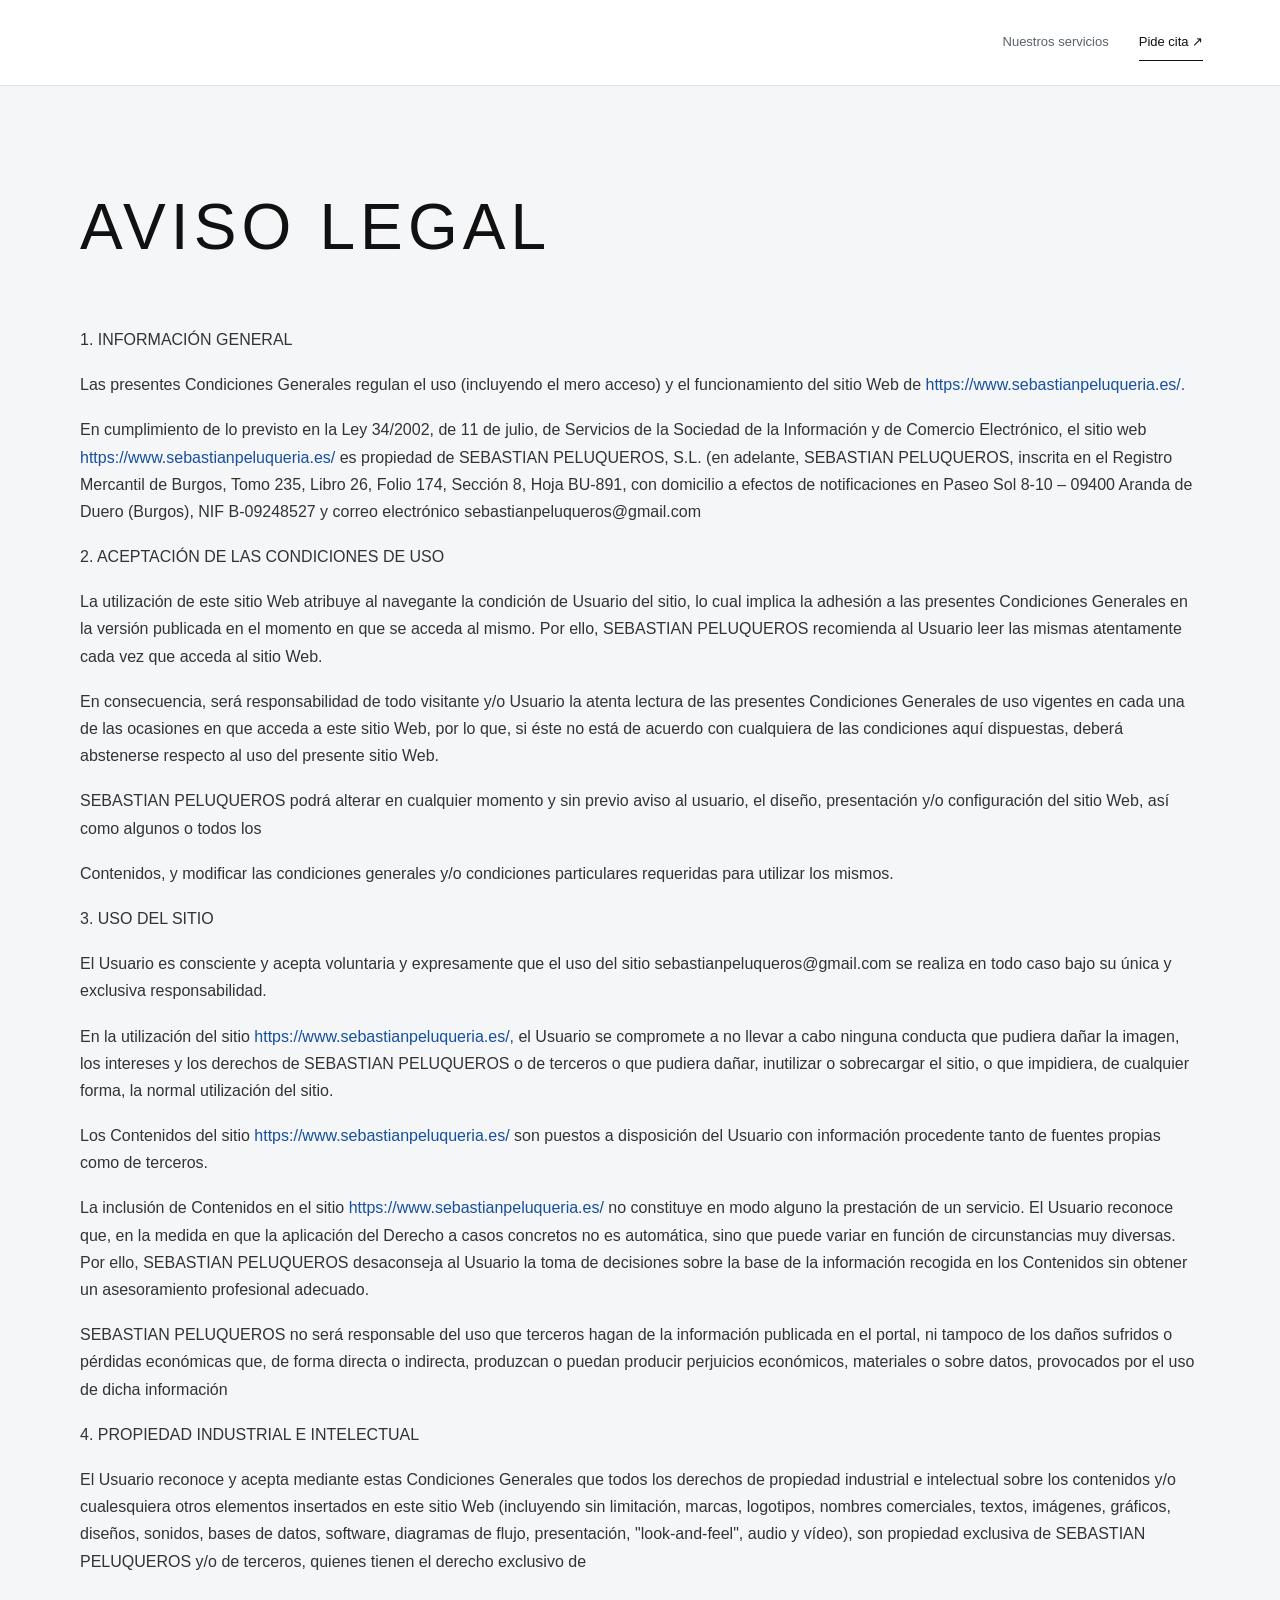
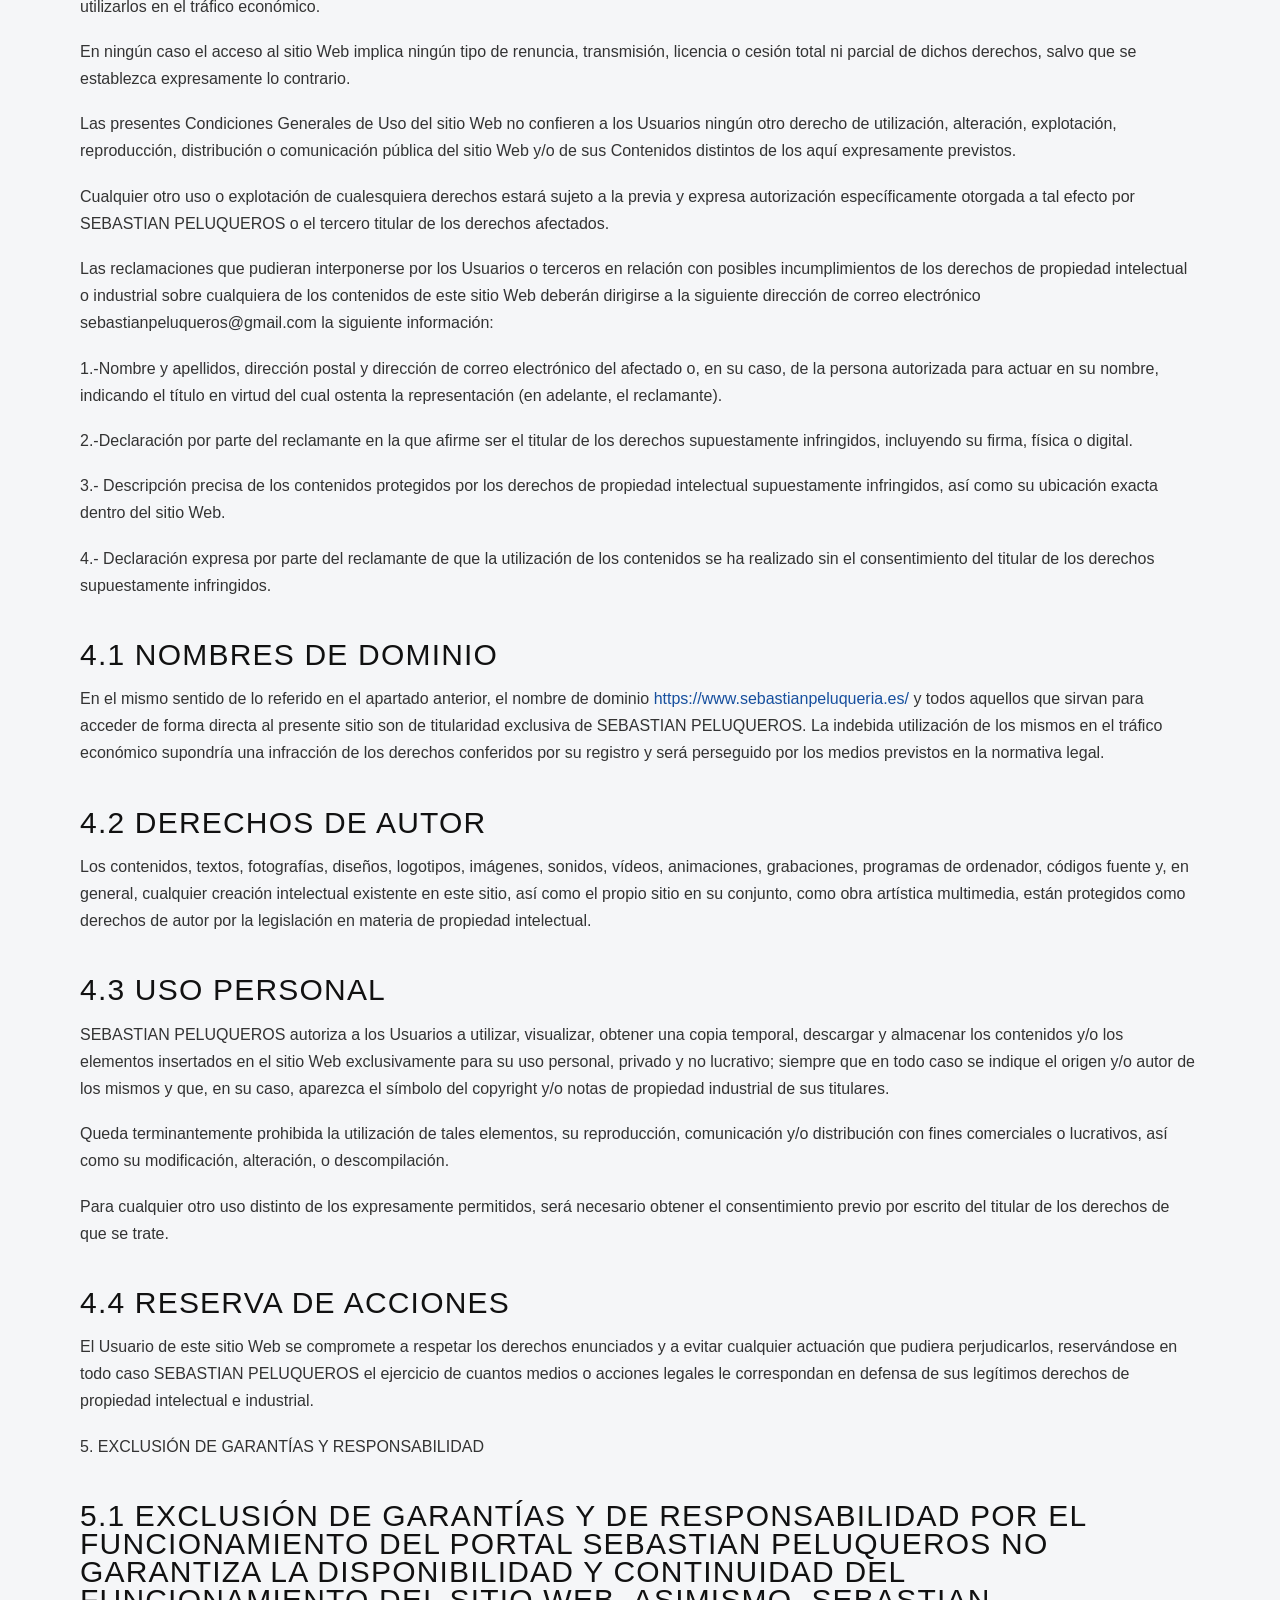
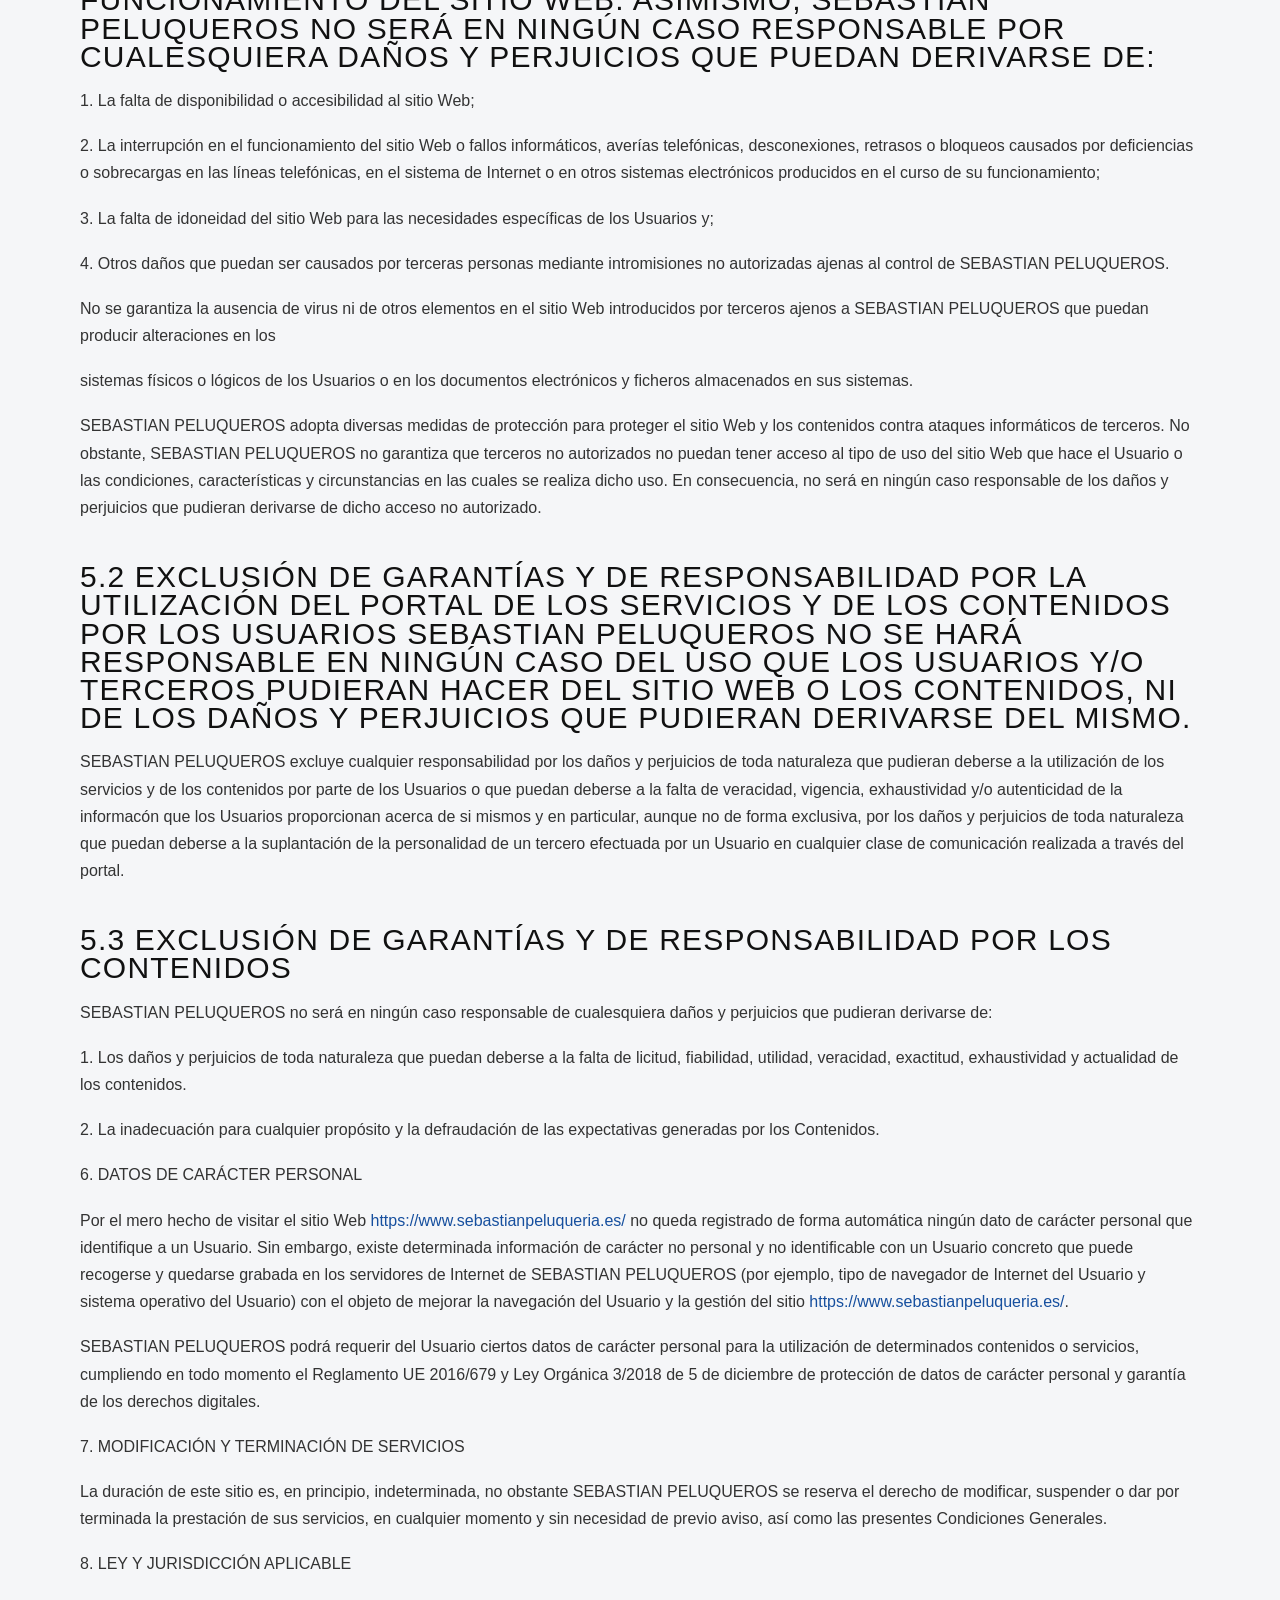
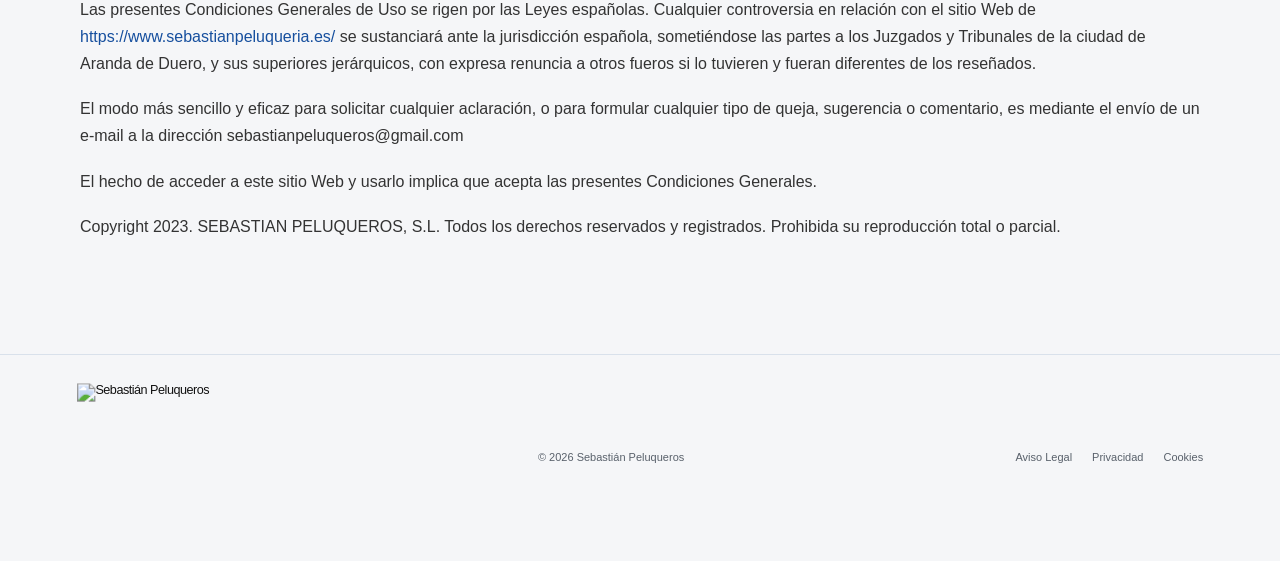
==== aviso-legal.html @ e0afe6be "Actualizar versión de estilos responsive" ====
<!doctype html>
<html lang="es">
<head>
  <meta charset="UTF-8">
  <meta name="viewport" content="width=device-width, initial-scale=1.0">
  <title>Aviso Legal | Sebastián Peluqueros</title>
  <link rel="stylesheet" href="styles.css?v=20260723-19-15">
</head>
<body>
<header class="site-header">
    <a class="brand brand-logo" href="index.html#inicio" aria-label="Sebastián Peluqueros, inicio"><img src="https://raw.githubusercontent.com/juanarnaizlafuente/speluqueros-web/main/sebastian-peluqueros-wordmark.svg" alt="Sebastián Peluqueros"></a>
    <button class="menu-toggle" aria-label="Abrir menú" aria-expanded="false">☰</button>
    <nav class="main-nav" aria-label="Navegación principal">
      <a href="index.html#precios">Nuestros servicios</a>
      <a class="nav-cta" href="index.html#contacto">Pide cita <span>↗</span></a>
    </nav>
  </header>
<main class="legal-page"><div class="policy-content"><h1>Aviso Legal</h1>
<p>1. INFORMACIÓN GENERAL</p><p>Las presentes Condiciones Generales regulan el uso (incluyendo el mero acceso) y el funcionamiento del sitio Web de <a href="https://www.sebastianpeluqueria.es/." target="_blank" rel="noopener">https://www.sebastianpeluqueria.es/.</a></p><p>En cumplimiento de lo previsto en la Ley 34/2002, de 11 de julio, de Servicios de la Sociedad de la Información y de Comercio Electrónico, el sitio web <a href="https://www.sebastianpeluqueria.es/" target="_blank" rel="noopener"><a href="https://www.sebastianpeluqueria.es/" target="_blank" rel="noopener">https://www.sebastianpeluqueria.es/</a></a> es propiedad de SEBASTIAN PELUQUEROS, S.L. (en adelante, SEBASTIAN PELUQUEROS, inscrita en el Registro Mercantil de Burgos, Tomo 235, Libro 26, Folio 174, Sección 8, Hoja BU-891, con domicilio a efectos de notificaciones en Paseo Sol 8-10 – 09400 Aranda de Duero (Burgos), NIF B-09248527 y correo electrónico sebastianpeluqueros@gmail.com</p>
<p>2. ACEPTACIÓN DE LAS CONDICIONES DE USO</p><p>La utilización de este sitio Web atribuye al navegante la condición de Usuario del sitio, lo cual implica la adhesión a las presentes Condiciones Generales en la versión publicada en el momento en que se acceda al mismo. Por ello, SEBASTIAN PELUQUEROS recomienda al Usuario leer las mismas atentamente cada vez que acceda al sitio Web.</p><p>En consecuencia, será responsabilidad de todo visitante y/o Usuario la atenta lectura de las presentes Condiciones Generales de uso vigentes en cada una de las ocasiones en que acceda a este sitio Web, por lo que, si éste no está de acuerdo con cualquiera de las condiciones aquí dispuestas, deberá abstenerse respecto al uso del presente sitio Web.</p><p>SEBASTIAN PELUQUEROS podrá alterar en cualquier momento y sin previo aviso al usuario, el diseño, presentación y/o configuración del sitio Web, así como algunos o todos los</p><p>Contenidos, y modificar las condiciones generales y/o condiciones particulares requeridas para utilizar los mismos.</p>
<p>3. USO DEL SITIO</p>
<p>El Usuario es consciente y acepta voluntaria y expresamente que el uso del sitio sebastianpeluqueros@gmail.com se realiza en todo caso bajo su única y exclusiva responsabilidad.</p><p>En la utilización del sitio <a href="https://www.sebastianpeluqueria.es/," target="_blank" rel="noopener">https://www.sebastianpeluqueria.es/,</a> el Usuario se compromete a no llevar a cabo ninguna conducta que pudiera dañar la imagen, los intereses y los derechos de SEBASTIAN PELUQUEROS o de terceros o que pudiera dañar, inutilizar o sobrecargar el sitio, o que impidiera, de cualquier forma, la normal utilización del sitio.</p><p>Los Contenidos del sitio <a href="https://www.sebastianpeluqueria.es/" target="_blank" rel="noopener">https://www.sebastianpeluqueria.es/</a> son puestos a disposición del Usuario con información procedente tanto de fuentes propias como de terceros.</p><p>La inclusión de Contenidos en el sitio <a href="https://www.sebastianpeluqueria.es/" target="_blank" rel="noopener">https://www.sebastianpeluqueria.es/</a> no constituye en modo alguno la prestación de un servicio. El Usuario reconoce que, en la medida en que la aplicación del Derecho a casos concretos no es automática, sino que puede variar en función de circunstancias muy diversas. Por ello, SEBASTIAN PELUQUEROS desaconseja al  Usuario la toma de decisiones sobre la base de la información recogida en los Contenidos sin obtener un asesoramiento profesional adecuado.</p><p>SEBASTIAN PELUQUEROS no será responsable del uso que terceros hagan de la información publicada en el portal, ni tampoco de los daños sufridos o pérdidas económicas que, de forma directa o indirecta, produzcan o puedan producir perjuicios económicos, materiales o sobre datos, provocados por el uso de dicha información</p><p>4. PROPIEDAD INDUSTRIAL E INTELECTUAL</p><p>El Usuario reconoce y acepta mediante estas Condiciones Generales que todos los derechos de propiedad industrial e intelectual sobre los contenidos y/o cualesquiera otros elementos insertados en este sitio Web (incluyendo sin limitación, marcas, logotipos, nombres comerciales, textos, imágenes, gráficos, diseños, sonidos, bases de datos, software, diagramas de flujo, presentación, &quot;look-and-feel&quot;, audio y vídeo), son propiedad exclusiva de SEBASTIAN PELUQUEROS y/o de terceros, quienes tienen el derecho exclusivo de</p><p>utilizarlos en el tráfico económico.</p>
<p>En ningún caso el acceso al sitio Web implica ningún tipo de renuncia, transmisión, licencia o cesión total ni parcial de dichos derechos, salvo que se establezca expresamente lo contrario.</p>
<p>Las presentes Condiciones Generales de Uso del sitio Web no confieren a los Usuarios ningún otro derecho de utilización, alteración, explotación, reproducción, distribución o comunicación pública del sitio Web y/o de sus Contenidos distintos de los aquí expresamente previstos.</p><p>Cualquier otro uso o explotación de cualesquiera derechos estará sujeto a la previa y expresa autorización específicamente otorgada a tal efecto por SEBASTIAN PELUQUEROS o el tercero titular de los derechos afectados.</p>
<p>Las reclamaciones que pudieran interponerse por los Usuarios o terceros en relación con posibles incumplimientos de los derechos de propiedad intelectual o industrial sobre cualquiera de los contenidos de este sitio Web deberán dirigirse a la siguiente dirección de correo electrónico sebastianpeluqueros@gmail.com la siguiente información:</p><p>1.-Nombre y apellidos, dirección postal y dirección de correo electrónico del afectado o, en su caso, de la persona autorizada para actuar en su nombre, indicando el título en virtud del cual ostenta la representación (en adelante, el reclamante).</p><p>2.-Declaración por parte del reclamante en la que afirme ser el titular de los derechos supuestamente infringidos, incluyendo su firma, física o digital.</p><p>3.- Descripción precisa de los contenidos protegidos por los derechos de propiedad intelectual supuestamente infringidos, así como su ubicación exacta dentro del sitio Web.</p><p>4.- Declaración expresa por parte del reclamante de que la utilización de los contenidos se ha realizado sin el consentimiento del titular de los derechos supuestamente infringidos.</p>
<h2>4.1 Nombres de dominio</h2>
<p>En el mismo sentido de lo referido en el apartado anterior, el nombre de dominio <a href="https://www.sebastianpeluqueria.es/" target="_blank" rel="noopener">https://www.sebastianpeluqueria.es/</a> y todos aquellos que sirvan para acceder de forma directa al presente sitio son de titularidad exclusiva de SEBASTIAN PELUQUEROS. La indebida utilización de los mismos en el tráfico económico supondría una infracción de los derechos conferidos por su registro y será perseguido por los medios previstos en la normativa legal.</p>
<h2>4.2 Derechos de Autor</h2>
<p>Los contenidos, textos, fotografías, diseños, logotipos, imágenes, sonidos, vídeos, animaciones, grabaciones, programas de ordenador, códigos fuente y, en general, cualquier creación intelectual existente en este sitio, así como el propio sitio en su conjunto, como obra artística multimedia, están protegidos como derechos de autor por la legislación en materia de propiedad intelectual.</p>
<h2>4.3 Uso personal</h2>
<p>SEBASTIAN PELUQUEROS autoriza a los Usuarios a utilizar, visualizar, obtener una copia temporal, descargar y almacenar los contenidos y/o los elementos insertados en el sitio Web exclusivamente para su uso personal, privado y no lucrativo; siempre que en todo caso se indique el origen y/o autor de los mismos y que, en su caso, aparezca el símbolo del copyright y/o notas de propiedad industrial de sus titulares.</p><p>Queda terminantemente prohibida la utilización de tales elementos, su reproducción, comunicación y/o distribución con fines comerciales o lucrativos, así como su modificación, alteración, o descompilación.</p><p>Para cualquier otro uso distinto de los expresamente permitidos, será necesario obtener el consentimiento previo por escrito del titular de los derechos de que se trate.</p>
<h2>4.4 Reserva de acciones</h2>
<p>El Usuario de este sitio Web se compromete a respetar los derechos enunciados y a evitar cualquier actuación que pudiera perjudicarlos, reservándose en todo caso SEBASTIAN PELUQUEROS el ejercicio de cuantos medios o acciones legales le correspondan en defensa de sus legítimos derechos de propiedad intelectual e industrial.</p>
<p>5. EXCLUSIÓN DE GARANTÍAS Y RESPONSABILIDAD</p>
<h2>5.1 Exclusión de garantías y de responsabilidad por el funcionamiento del Portal SEBASTIAN PELUQUEROS no garantiza la disponibilidad y continuidad del funcionamiento del sitio Web. Asimismo, SEBASTIAN PELUQUEROS no será en ningún caso responsable por cualesquiera daños y perjuicios que puedan derivarse de:</h2>
<p>1. La falta de disponibilidad o accesibilidad al sitio Web;</p><p>2. La interrupción en el funcionamiento del sitio Web o fallos informáticos, averías telefónicas, desconexiones, retrasos o bloqueos causados por deficiencias o sobrecargas en las líneas telefónicas, en el sistema de Internet o en otros sistemas electrónicos producidos en el curso de su funcionamiento;</p><p>3. La falta de idoneidad del sitio Web para las necesidades específicas de los Usuarios y;</p><p>4. Otros daños que puedan ser causados por terceras personas mediante intromisiones no autorizadas ajenas al control de SEBASTIAN PELUQUEROS.</p>
<p>No se garantiza la ausencia de virus ni de otros elementos en el sitio Web introducidos por terceros ajenos a SEBASTIAN PELUQUEROS que puedan producir alteraciones en los</p><p>sistemas físicos o lógicos de los Usuarios o en los documentos electrónicos y ficheros almacenados en sus sistemas.</p><p>SEBASTIAN PELUQUEROS adopta diversas medidas de protección para proteger el sitio Web y los contenidos contra ataques informáticos de terceros. No obstante, SEBASTIAN PELUQUEROS no garantiza que terceros no autorizados no puedan tener acceso al tipo de uso del sitio Web que hace el Usuario o las condiciones, características y circunstancias en las cuales se realiza dicho uso. En consecuencia, no será en ningún caso responsable de los daños y perjuicios que pudieran derivarse de dicho acceso no autorizado.</p>
<h2>5.2 Exclusión de garantías y de responsabilidad por la utilización del Portal de los servicios y de los contenidos por los Usuarios  SEBASTIAN PELUQUEROS no se hará responsable en ningún caso del uso que los Usuarios y/o terceros pudieran hacer del sitio Web o los contenidos, ni de los daños y perjuicios que pudieran derivarse del mismo.</h2>
<p>SEBASTIAN PELUQUEROS excluye cualquier responsabilidad por los daños y perjuicios de toda naturaleza que pudieran deberse a la utilización de los servicios y de los contenidos por parte de los Usuarios o que puedan deberse a la falta de veracidad, vigencia, exhaustividad y/o autenticidad de la informacón que los Usuarios proporcionan acerca de si mismos y en particular, aunque no de forma exclusiva, por los daños y perjuicios de toda naturaleza que  puedan deberse a la suplantación de la personalidad de un tercero efectuada por un Usuario en cualquier clase de comunicación realizada a través del portal.</p>
<h2>5.3 Exclusión de garantías y de responsabilidad por los Contenidos</h2>
<p>SEBASTIAN PELUQUEROS no será en ningún caso responsable de cualesquiera daños y perjuicios que pudieran derivarse de:</p><p>1. Los daños y perjuicios de toda naturaleza que puedan deberse a la falta de licitud, fiabilidad, utilidad, veracidad, exactitud, exhaustividad y actualidad de los contenidos.</p><p>2. La inadecuación para cualquier propósito y la defraudación de las expectativas generadas por los Contenidos.</p>
<p>6. DATOS DE CARÁCTER PERSONAL</p><p>Por el mero hecho de visitar el sitio Web <a href="https://www.sebastianpeluqueria.es/" target="_blank" rel="noopener">https://www.sebastianpeluqueria.es/</a> no queda registrado de forma automática ningún dato de carácter personal que identifique a un Usuario. Sin embargo, existe determinada información de carácter no personal y no identificable con un Usuario concreto que puede recogerse y quedarse grabada en los servidores de Internet de SEBASTIAN PELUQUEROS (por ejemplo, tipo de navegador de Internet del Usuario y sistema operativo del Usuario) con el objeto de mejorar la navegación del Usuario y la gestión del sitio <a href="https://www.sebastianpeluqueria.es/" target="_blank" rel="noopener"><a href="https://www.sebastianpeluqueria.es/" target="_blank" rel="noopener">https://www.sebastianpeluqueria.es/</a></a>.</p>
<p>SEBASTIAN PELUQUEROS podrá requerir del Usuario ciertos datos de carácter personal para la utilización de determinados contenidos o servicios, cumpliendo en todo momento el Reglamento UE 2016/679 y Ley Orgánica 3/2018 de 5 de diciembre de protección de datos de carácter personal y garantía de los derechos digitales.</p>
<p>7. MODIFICACIÓN Y TERMINACIÓN DE SERVICIOS</p>
<p>La duración de este sitio es, en principio, indeterminada, no obstante SEBASTIAN PELUQUEROS se reserva el derecho de modificar, suspender o dar por terminada la prestación de sus servicios, en cualquier momento y sin necesidad de previo aviso, así como las presentes Condiciones Generales.</p>
<p>8. LEY Y JURISDICCIÓN APLICABLE</p>
<p>Las presentes Condiciones Generales de Uso se rigen por las Leyes españolas. Cualquier controversia en relación con el sitio Web de <a href="https://www.sebastianpeluqueria.es/" target="_blank" rel="noopener">https://www.sebastianpeluqueria.es/</a> se sustanciará ante la jurisdicción española, sometiéndose las partes a los Juzgados y Tribunales de la ciudad de Aranda de Duero, y sus superiores jerárquicos, con expresa renuncia a otros fueros si lo tuvieren y fueran diferentes de los reseñados.</p>
<p>El modo más sencillo y eficaz para solicitar cualquier aclaración, o para formular cualquier tipo de queja, sugerencia o comentario, es mediante el envío de un e-mail a la dirección sebastianpeluqueros@gmail.com</p>
<p>El hecho de acceder a este sitio Web y usarlo implica que acepta las presentes Condiciones Generales.</p><p>Copyright 2023. SEBASTIAN PELUQUEROS, S.L. Todos los derechos reservados y registrados. Prohibida su reproducción total o parcial.</p></div></main>
<footer><a class="brand brand-logo footer-brand" href="index.html#inicio"><img class="footer-icon" src="https://raw.githubusercontent.com/juanarnaizlafuente/speluqueros-web/main/sebastian-peluqueros-logo.svg" alt="Sebastián Peluqueros"></a><p>© 2026 Sebastián Peluqueros</p><div><a href="aviso-legal.html">Aviso Legal</a><a href="privacidad.html">Privacidad</a><a href="cookies.html">Cookies</a></div></footer>
</body>
</html>
---- styles.css ----
/* Integrar centros y precios en el fondo plateado, sin tarjetas blancas. */
.locations article{background:transparent!important}
.locations article strong{color:#111!important}
.price-grid{background:transparent!important}
.price-grid article,.price-grid article:nth-child(n){background:transparent!important}
:root{--ink:#24211f;--muted:#6e6862;--cream:#f5f1eb;--peach:#e8b9a4;--sage:#c8d0c5;--line:#d8d1c9}*{box-sizing:border-box}html{scroll-behavior:smooth}body{margin:0;color:var(--ink);background:var(--cream);font:16px/1.6 'DM Sans',sans-serif}a{color:inherit;text-decoration:none}.site-header{height:86px;display:flex;align-items:center;justify-content:space-between;padding:0 6vw;border-bottom:1px solid var(--line);background:rgba(245,241,235,.9);position:sticky;top:0;z-index:5;backdrop-filter:blur(10px)}.brand{display:inline-flex;flex-direction:column;line-height:.9;letter-spacing:-.04em}.brand span{font:600 27px 'Playfair Display',serif}.brand small{font-size:9px;letter-spacing:.28em;margin-top:8px}.main-nav{display:flex;gap:30px;align-items:center;font-size:13px}.main-nav>a:not(.nav-cta){color:var(--muted)}.nav-cta{border-bottom:1px solid var(--ink);padding:8px 0}.menu-toggle{display:none;background:none;border:0;font-size:25px}.hero{min-height:650px;display:grid;grid-template-columns:1fr 1fr;padding:7vw 9vw 6vw;overflow:hidden}.eyebrow{color:#9b735d;text-transform:uppercase;letter-spacing:.18em;font-size:11px;font-weight:700;margin:0 0 24px}.hero h1,h2{font:500 clamp(50px,7vw,94px)/.94 'Playfair Display',serif;letter-spacing:-.055em;margin:0}.hero h1 em,h2 em{color:#b87458;font-style:italic}.hero-text{color:var(--muted);max-width:410px;margin:30px 0;font-size:17px}.hero-actions{display:flex;gap:28px;align-items:center}.button{display:inline-flex;gap:22px;align-items:center;padding:16px 23px;font-size:13px;font-weight:700}.button-dark{background:var(--ink);color:var(--cream)}.button-light{background:var(--cream);color:var(--ink)}.button-outline{border:1px solid var(--ink)}.text-link{font-size:12px;color:var(--muted)}.text-link span{margin-left:10px}.hero-art{position:relative;min-height:500px}.art-circle{position:absolute;width:min(35vw,450px);height:min(35vw,450px);right:4%;top:5%;border-radius:50%;background:var(--peach)}.art-circle:before{content:'';position:absolute;width:65%;height:85%;left:18%;top:7%;border-radius:50% 50% 45% 45%;background:linear-gradient(135deg,#805e4e,#dba48b 60%,#7d5547);transform:rotate(12deg);opacity:.92}.art-card{position:absolute;background:var(--ink);color:var(--cream);padding:22px}.art-card-one{top:16%;left:7%;width:125px;height:135px;display:flex;flex-direction:column;justify-content:space-between}.art-card-one span{color:var(--peach);font-size:12px}.art-card-one strong{font:22px/1 'Playfair Display',serif}.art-card-two{right:4%;bottom:17%;background:var(--sage);color:var(--ink);font-size:38px;border-radius:50%;width:80px;height:80px;text-align:center;padding:14px}.art-caption{position:absolute;bottom:2%;left:20%;font:italic 18px 'Playfair Display',serif}.intro{padding:130px 15vw;text-align:center;background:#e8ddd2}.intro h2{font-size:clamp(45px,6vw,78px)}.intro>p:last-child{max-width:550px;margin:35px auto 0;color:var(--muted)}.services{padding:120px 9vw}.section-heading{display:flex;justify-content:space-between;align-items:end;margin-bottom:70px}.section-heading>p{max-width:220px;color:var(--muted);font-size:14px}.service-grid{display:grid;grid-template-columns:repeat(3,1fr);gap:1px;background:var(--line)}article{background:var(--cream);padding:35px;min-height:280px}article:nth-child(2){background:#e9c2ad}article:nth-child(3){background:#d1d8ce}.service-number{font-size:12px;color:var(--muted)}h3{font:500 37px/1 'Playfair Display',serif;margin:45px 0 20px;letter-spacing:-.04em}article p{color:var(--muted);font-size:14px;max-width:260px}article a{font-size:12px;font-weight:700;border-bottom:1px solid currentColor;padding-bottom:5px}.feature{display:grid;grid-template-columns:1.05fr .95fr;min-height:600px;background:var(--ink);color:var(--cream)}.feature-image{background:linear-gradient(145deg,#d9c0aa,#785b52 48%,#302a28);min-height:500px;display:flex;align-items:end;padding:8vw;color:var(--cream);font:clamp(31px,4vw,62px)/.95 'Playfair Display',serif}.feature-image em{color:var(--peach)}.feature-copy{padding:10vw 9vw}.feature-copy h2{font-size:clamp(45px,5vw,70px)}.feature-copy>p:not(.eyebrow){color:#c2bbb4;max-width:390px;margin:32px 0 38px}.contact{padding:110px 9vw;display:flex;justify-content:space-between}.contact-details{margin-top:40px;color:var(--muted);font-size:14px}.contact-details a{color:var(--ink);border-bottom:1px solid var(--ink)}.booking{background:#a97762;color:var(--cream);padding:90px 9vw;display:flex;justify-content:space-between;align-items:end}.booking h2{font-size:clamp(48px,6vw,80px)}.booking>div:last-child{max-width:270px}.booking>div:last-child>p{margin:0 0 28px;color:#f4dfd3;font-size:14px}footer{padding:38px 6vw;border-top:1px solid var(--line);display:flex;justify-content:space-between;align-items:center;font-size:11px;color:var(--muted)}footer .brand{color:var(--ink)}footer div{display:flex;gap:20px}@media(max-width:760px){.site-header{height:72px;padding:0 6vw}.main-nav{display:none;position:absolute;top:72px;left:0;right:0;background:var(--cream);padding:25px 8vw;flex-direction:column;align-items:flex-start;border-bottom:1px solid var(--line)}.main-nav.is-open{display:flex}.menu-toggle{display:block}.hero{display:block;padding:70px 8vw 30px}.hero-art{min-height:400px;margin-top:35px}.art-circle{width:70vw;height:70vw;right:0}.hero-actions{flex-wrap:wrap}.intro,.services,.contact{padding:80px 8vw}.section-heading,.booking,.contact{display:block}.section-heading>p{margin-top:28px}.service-grid{display:block;background:none}.service-grid article{margin-bottom:2px}.feature{display:block}.feature-image{min-height:420px;padding:12vw}.feature-copy{padding:80px 8vw}.booking>div:last-child{margin-top:35px}footer{display:block;padding:32px 8vw}footer p{margin:25px 0} }
/* Centros y contacto */
.locations{display:grid;grid-template-columns:1fr 1fr;gap:28px;margin-top:30px}.locations article{display:flex;flex-direction:column;gap:8px;padding:0;min-height:0;background:transparent}.locations strong{font:400 20px 'Playfair Display',serif}.locations a{border:0;font-size:13px}
.whatsapp-link{display:flex!important;align-items:center;gap:10px;color:#159447!important;font-weight:800}.whatsapp-link small{font:400 12px 'DM Sans',sans-serif}.whatsapp-icon{display:grid;place-items:center;width:30px;height:30px;border-radius:50%;background:#25d366;color:white;font-size:22px;line-height:1;font-weight:700}.brand span{font-family:'Manrope',sans-serif;font-weight:800;letter-spacing:-.07em;color:#1556a8}.brand small{color:#1556a8}.prices{padding:120px 9vw;background:#fff}.price-grid{display:grid;grid-template-columns:repeat(3,1fr);gap:2px;background:#dbe2eb}.price-grid article{background:#fff;min-height:0;padding:30px}.price-grid article:nth-child(n){background:#fff}.price-grid h3{margin:0 0 24px;font-size:28px;color:#1556a8}.price-grid p{display:flex;justify-content:space-between;gap:16px;border-bottom:1px solid #e5e8ed;padding:10px 0;margin:0;color:#5f6873;font-size:13px}.price-grid b{color:#1556a8;white-space:nowrap}.photo-placeholder{background:linear-gradient(145deg,#e7eef7,#9bb3d1 48%,#315d91)!important}.photo-placeholder span{color:#fff}.photo-placeholder em{color:#cfe2ff}
.whatsapp-link .whatsapp-icon{display:block;width:32px;height:32px;border-radius:0;background:transparent}.map-link{display:flex!important;align-items:center;gap:8px}.map-link img{width:20px;height:20px;flex:0 0 20px}.brand span{font-family:'Manrope',sans-serif;font-weight:800;letter-spacing:-.07em;color:#1556a8}.brand small{color:#1556a8}.prices{padding:120px 9vw;background:#fff}.price-grid{display:grid;grid-template-columns:repeat(3,1fr);gap:2px;background:#dbe2eb}.price-grid article{background:#fff;min-height:0;padding:30px}.price-grid article:nth-child(n){background:#fff}.price-grid h3{margin:0 0 24px;font-size:28px;color:#1556a8}.price-grid p{display:flex;justify-content:space-between;gap:16px;border-bottom:1px solid #e5e8ed;padding:10px 0;margin:0;color:#5f6873;font-size:13px}.price-grid b{color:#1556a8;white-space:nowrap}.photo-placeholder{background:linear-gradient(145deg,#e7eef7,#9bb3d1 48%,#315d91)!important}.photo-placeholder span{color:#fff}.photo-placeholder em{color:#cfe2ff}
.phone-link{display:flex!important;align-items:center;gap:10px;color:var(--ink)!important;font-weight:700}.phone-link>span:first-child{font-size:20px;line-height:1}.footer-brand{flex-direction:row;align-items:center;gap:12px}.footer-brand img:not(.footer-icon){width:180px;height:42px}.footer-brand .footer-icon{width:38px;height:38px;object-fit:contain}
.tagline{color:#1556a8;font:500 21px 'Playfair Display',serif;font-style:italic;margin:8px 0 30px}.intro-tagline{color:#1556a8;font:500 27px 'Playfair Display',serif;font-style:italic;margin:38px 0 0}.hero h1 em{color:#1556a8}
.brand-logo{align-items:center;line-height:1!important;gap:5px}.brand-logo span{font-family:'Josefin Sans',sans-serif!important;font-size:24px!important;font-weight:400!important;letter-spacing:.22em!important;color:#111!important}.brand-logo small{font-family:'Josefin Sans',sans-serif;font-size:10px;letter-spacing:.48em;margin-left:.42em;color:#111!important}
.brand-logo img{display:block;object-fit:contain}.site-header .brand-logo{display:flex;align-items:center;width:230px;height:54px;overflow:hidden}.site-header .brand-logo img{width:230px;height:54px}.site-header .brand-logo img{object-position:center}.footer-brand{display:flex;align-items:center;gap:12px;width:auto}.footer-brand .footer-icon{width:52px;height:52px;object-fit:contain}.footer-brand img:not(.footer-icon){width:230px;height:48px;object-fit:contain}
body{background:#fff}.site-header{background:rgba(255,255,255,.92);border-color:#dbe2eb}.intro{background:#eef4fa}.booking{background:#1556a8}.booking>div:last-child>p{color:#dceaff}
@media(max-width:760px){.locations{grid-template-columns:1fr}.prices{padding:80px 8vw}.price-grid{grid-template-columns:1fr}}
.category-links{display:grid;grid-template-columns:repeat(3,1fr);gap:2px;background:#dbe2eb}
.category-card{min-height:390px;padding:35px;display:flex;flex-direction:column;justify-content:flex-end;color:#fff;position:relative;overflow:hidden;background-size:cover;background-position:center;transition:transform .25s ease,filter .25s ease}
.category-card:hover{filter:saturate(1.12);transform:translateY(-3px)}
.category-card:before{content:"";position:absolute;inset:0;background:linear-gradient(180deg,rgba(14,43,91,.08),rgba(11,29,65,.88))}
.category-card>*{position:relative;z-index:1}
.category-card span{font-size:12px;letter-spacing:.16em;margin-bottom:auto;color:#dceaff}
.category-card strong{font:500 42px/.95 'Playfair Display',serif;letter-spacing:-.035em}
.category-card small{margin-top:18px;font-size:12px;color:#e3ebf8}
.category-hair{background-image:url("https://images.unsplash.com/photo-1562322140-8baeececf3df?auto=format&fit=crop&w=1200&q=80")}
.category-beauty{background-image:url("https://images.unsplash.com/photo-1570172619644-dfd03ed5d881?auto=format&fit=crop&w=1200&q=80")}
.category-care{background-image:url("https://images.unsplash.com/photo-1515377905703-c4788e51af15?auto=format&fit=crop&w=1200&q=80")}
.price-section-title{font:500 52px/1 'Playfair Display',serif;color:#1556a8;margin:70px 0 28px;letter-spacing:-.04em}
.prices .price-section-title:first-of-type{margin-top:0}
.care-note{display:flex;justify-content:space-between;align-items:center;padding:40px;background:#eef4fa;color:#5f6873}
.care-note p{max-width:480px;margin:0}
@media(max-width:760px){.category-links{display:block;background:none}.category-card{min-height:300px;margin-bottom:2px}.price-section-title{font-size:42px}.care-note{display:block}.care-note .button{margin-top:24px}}
.site-header .brand-logo{width:420px;height:72px}
.site-header .brand-logo img{width:420px;height:72px}
.site-header .brand-logo{overflow:visible}
.site-header .brand-logo img{transform:scale(2.8);transform-origin:center}
.site-header .brand-logo img{filter:grayscale(1) brightness(0)}
.footer-brand .footer-icon{width:78px;height:78px}
.footer-brand .footer-icon{width:170px;height:170px;transform:scale(1.35);transform-origin:left center}
.footer-brand .footer-icon{width:130px;height:130px;transform:scale(1.15)}
.hero-logo-panel{display:flex;align-items:center;justify-content:center;min-height:500px;background:linear-gradient(135deg,#c88c70 0%,#e2b29b 55%,#b8785f 100%);border-radius:34px 8px 34px 8px;overflow:hidden;position:relative;isolation:isolate}
.hero-logo-panel:before,.hero-logo-panel:after{content:"";position:absolute;border-radius:50%;z-index:-1}
.hero-logo-panel:before{width:260px;height:260px;left:-70px;top:-80px;background:rgba(255,239,226,.25)}
.hero-logo-panel:after{width:180px;height:180px;right:-45px;bottom:-50px;border:1px solid rgba(255,239,226,.55)}
.hero-logo-badge{width:min(62%,360px);aspect-ratio:1/1;display:flex;flex-direction:column;align-items:center;justify-content:center;gap:22px;padding:32px;background:#f1d7c7;border-radius:42% 58% 55% 45% / 48% 42% 58% 52%;box-shadow:0 22px 50px rgba(80,45,35,.18);transform:rotate(-3deg)}
.hero-logo-badge span{font:700 10px 'Manrope',sans-serif;letter-spacing:.24em;color:#8c5b4c;text-align:center}
.hero-logo-badge img{width:75%;height:auto;display:block;object-fit:contain;transform:rotate(3deg)}
.booking{display:none}
:root{--peach:#1556a8;--cream:#fff;--ink:#111;--muted:#59616b;--line:#d9e1eb}
.eyebrow{color:#1556a8}
.hero-logo-panel{background:linear-gradient(135deg,#1556a8,#0d3875 58%,#111)}
.hero-logo-badge{background:#fff}.hero-logo-badge span{color:#1556a8}
.contact{background:#fff;padding-top:130px;padding-bottom:130px;display:grid;grid-template-columns:.8fr 1.2fr;gap:8vw;align-items:start}
.contact-details{position:relative}.contact-details>p{display:none}.contact-details:before{content:"Nuestro correo";display:block;color:#1556a8;font-weight:700;letter-spacing:.14em;text-transform:uppercase;font-size:11px;margin-bottom:10px}.contact-details>a{display:inline-flex;align-items:center;gap:10px;font-size:17px;margin-bottom:42px}.contact-details>a:before{content:"";width:24px;height:24px;background:url("https://www.gstatic.com/images/branding/product/1x/gmail_2020q4_32dp.png") center/contain no-repeat}.locations:before{content:"Nuestros centros";display:block;font:500 44px/1 'Playfair Display',serif;color:#111;margin-bottom:30px}.locations{display:grid;grid-template-columns:repeat(2,1fr);gap:2px;background:#d9e1eb}.locations article{background:#fff}.price-grid h3,.price-section-title{color:#1556a8}
@media(max-width:760px){.hero-logo-panel{min-height:390px;margin-top:35px}.hero-logo-badge{width:72%}.hero-logo-badge img{width:78%}}
.footer-brand img:not(.footer-icon){width:310px;height:68px}
.footer-brand{overflow:visible}
.footer-brand img:not(.footer-icon){transform:scale(1.8);transform-origin:left center}
@media(max-width:760px){.site-header .brand-logo{width:280px;height:58px}.site-header .brand-logo img{width:280px;height:58px}.footer-brand img:not(.footer-icon){width:220px;height:58px}}
.locations{display:grid;grid-template-columns:repeat(2,minmax(0,1fr));gap:34px;background:transparent}
.locations:before{grid-column:1/-1;background:transparent;margin-bottom:0;color:#111}
.locations article{background:#fff;padding:0;min-height:0}
.contact .eyebrow,.contact-details:before{color:#111}
.contact h2 em{color:#1556a8}
.site-header .brand-logo img{transform:scale(3.15)}
.contact h2 em{font-size:0}
.contact h2 em:after{content:"visitarnos.";font-size:clamp(48px,6vw,78px);font-style:italic}
.contact>div:first-child:after{content:"Estamos a tu servicio.";display:block;margin-top:28px;color:#111;font:500 18px 'DM Sans',sans-serif}
.contact{grid-template-columns:.72fr 1.28fr;gap:4vw}
.contact-details{min-width:0}
.locations{column-gap:28px}
.phone-link{margin-bottom:6px!important;flex-wrap:wrap}
.phone-link:after{content:"★★★★★";flex:0 0 100%;display:block;margin-top:12px;color:#d7a928;font:600 14px 'DM Sans',sans-serif;letter-spacing:.04em}
.phone-link>span:last-child:after{content:"4,9 · Ver reseñas en Google";display:block;margin-top:3px;color:#111;font:600 12px 'DM Sans',sans-serif;letter-spacing:.02em}
.contact>div:first-child:after{content:"¡Estamos a tu servicio!";margin-top:42px;font-size:22px;font-weight:500}
.site-header .brand-logo img{transform:scale(3.45)}
.phone-link:after,.phone-link>span:last-child:after{content:none!important;display:none!important}
.rating-link{display:flex!important;align-items:center;gap:8px;margin-top:12px;color:#111!important;font:600 12px 'DM Sans',sans-serif!important;border:0!important}
.rating-stars{color:#d7a928;font-size:17px;letter-spacing:.04em;line-height:1}
.rating-stars i{font-style:normal;background:linear-gradient(90deg,#d7a928 50%,#dfe4ea 50%);background-clip:text;-webkit-background-clip:text;color:transparent}
.contact-details>a{border-bottom:0!important}
.contact-details{position:relative}
.social-links{display:flex;gap:18px;margin:24px 0 34px;align-items:center}
.contact-details>.social-links{position:absolute;right:2vw;top:0;margin:0}
.social-links a{display:inline-flex;width:34px;height:34px;border:0!important;transition:transform .2s ease,opacity .2s ease}
.social-links a:hover{transform:translateY(-2px);opacity:.7}
.social-links img{width:100%;height:100%;object-fit:contain}
.site-header .brand-logo img{pointer-events:none}
.site-header .brand-logo img{transform:scale(3.7)}
.eyebrow{color:#111!important}
.site-header .brand-logo img{transform:scale(4.6);filter:grayscale(1) brightness(0)}
.prices .price-section-title,
.prices .price-grid article h3,
.prices .price-grid article p span{color:#111!important}

/* Servicios: composición limpia y diferenciada */
.intro{display:none}
.services .section-heading{align-items:flex-start}
.services{padding-top:72px;padding-bottom:24px}
.services .section-heading{margin-bottom:20px}
.services .section-heading h2{color:#111;white-space:nowrap}
.services .services-subtitle{margin:14px 0 0;color:#1556a8;font:italic 35px/1.05 'Playfair Display',serif}
.services .brands-panel{max-width:500px;margin-top:4px;padding:30px 36px;background:#f1f3f6;border:1px solid #111}
.services .brands-panel>p{margin:0;color:#111;text-align:center;font-size:15px;font-weight:500;line-height:1.55}
.services .brand-list{display:grid;grid-template-columns:repeat(4,minmax(0,1fr));align-items:center;justify-items:center;gap:16px;margin-top:28px}
.services .brand-list img{display:block;width:100%;height:78px;object-fit:contain;mix-blend-mode:multiply;filter:contrast(1.08)}
.services .service-grid{display:none}
.services .service-grid article:nth-child(1){background:#1556a8;color:#fff}
.services .service-grid article:nth-child(1) p,
.services .service-grid article:nth-child(1) .service-number,
.services .service-grid article:nth-child(1) a{color:#fff}
.services .service-grid article:nth-child(2){background:#f7f9fc;color:#111}
.services .service-grid article:nth-child(3){background:#fff;color:#111}

/* Precios: título centrado y paleta azul */
.prices .section-heading{justify-content:center;text-align:center}
.prices .section-heading h2 em{color:#1556a8}
.prices .section-heading>p{display:none}

@media(max-width:760px){
  .services{padding-top:55px;padding-bottom:55px}
  .services .brands-panel{margin-top:30px;max-width:none}
  .services .brand-list{grid-template-columns:repeat(2,minmax(0,1fr));gap:16px}
  .services .section-heading h2{white-space:normal}
  .services .services-subtitle{font-size:27px}
}
.hero{padding-top:3vw}
@media(max-width:760px){.contact-details>.social-links{position:static;margin:24px 0 34px}}

/* Ajuste móvil: evita desbordamientos y solapamientos en pantallas estrechas */
@media (max-width: 760px){
  html,body{overflow-x:hidden}
  .site-header{padding:0 5vw}
  .site-header .brand-logo{width:180px;height:48px}
  .site-header .brand-logo img{width:180px;height:48px;transform:scale(1.65)}
  .main-nav{gap:18px;font-size:14px}
  .hero{padding:52px 7vw 24px;min-height:0}
  .hero-copy{min-width:0}
  .hero h1{font-size:clamp(48px,15vw,72px);overflow-wrap:anywhere}
  .hero-text{max-width:none;margin:24px 0;font-size:16px}
  .hero-actions{gap:18px;align-items:flex-start;flex-direction:column}
  .hero-actions .button,.hero-actions .text-link{width:max-content}
  .hero-art{min-height:330px;margin:28px 0 0}
  .hero-logo-panel{min-height:330px;margin-top:0;border-radius:24px 6px 24px 6px}
  .hero-logo-badge{width:70%;gap:14px;padding:24px}
  .hero-logo-badge img{width:82%}
  .intro{padding:72px 7vw}
  .services{padding:58px 7vw 44px}
  .services .section-heading{display:block;margin-bottom:24px}
  .services .section-heading h2{font-size:clamp(42px,12vw,64px)}
  .services .services-subtitle{font-size:25px}
  .services .brands-panel{padding:24px 18px;margin-top:28px}
  .services .brands-panel>p{font-size:14px}
  .services .brand-list{gap:10px;margin-top:22px}
  .services .brand-list img{height:58px}
  .category-card{min-height:260px;padding:26px}
  .feature-copy{padding:64px 7vw}
  .feature-copy h2{font-size:clamp(44px,12vw,64px)}
  .prices{padding:72px 7vw}
  .prices .section-heading{display:block;margin-bottom:30px}
  .prices .section-heading h2{font-size:clamp(46px,13vw,68px)}
  .price-section-title{font-size:40px;margin:52px 0 22px}
  .price-grid{display:block;background:#dbe2eb}
  .price-grid article{padding:24px 20px;margin-bottom:2px}
  .price-grid h3{font-size:28px}
  .booking{padding:68px 7vw}
  .contact{display:block;padding:76px 7vw}
  .contact h2{font-size:clamp(50px,14vw,76px)}
  .contact-details{margin-top:54px}
  .locations{display:block}
  .locations:before{font-size:38px;margin:34px 0 24px}
  .locations article{margin-bottom:32px}
  .map-link{align-items:flex-start}
  .map-link img{margin-top:3px}
  .contact-details>.social-links{justify-content:flex-start}
  footer{padding:28px 7vw}
  .footer-brand img:not(.footer-icon){width:190px;height:48px;transform:none}
  .footer-brand .footer-icon{width:48px;height:48px;transform:none}
}
@media (max-width: 420px){
  .site-header .brand-logo{width:155px}
  .site-header .brand-logo img{width:155px;transform:scale(1.45)}
  .main-nav{padding-left:7vw;padding-right:7vw}
  .hero{padding-left:6vw;padding-right:6vw}
  .services,.prices,.contact,.feature-copy,.booking{padding-left:6vw;padding-right:6vw}
  .hero-logo-panel{min-height:285px}
  .hero-logo-badge{width:76%;padding:18px}
  .services .brand-list img{height:50px}
  .locations:before{font-size:34px}
}

/* La información de contacto es la primera pantalla de la web. */
main#inicio{display:flex;flex-direction:column}
main#inicio>.hero{display:none}
main#inicio>.contact{order:-1}
.contact-service{margin-top:2rem;font:600 1.15rem/1.3 'DM Sans',sans-serif;color:#1556a8}
.contact-email-label{margin-bottom:.45rem;text-transform:uppercase;letter-spacing:.14em;font-size:.75rem;font-weight:700}
.contact-details>a[href^="mailto:"]{text-decoration:none;color:#111}

/* Contacto prioritario: imagen del salón a la izquierda y datos a la derecha. */
.contact{grid-template-columns:minmax(0,1fr) minmax(0,1fr);column-gap:6vw;align-items:start}
.contact:before{content:"";grid-column:1;grid-row:1 / span 2;min-height:560px;background:url("assets/Fotos/logo-salon-mejorado.svg") center/cover no-repeat}
.contact>div:first-child{grid-column:2;grid-row:1;padding-top:18px}
.contact-details{grid-column:2;grid-row:2;margin-top:0}
.contact>div:first-child:after{display:block}
.contact h2 em{font-size:0}
.contact h2 em:after{content:"visitarnos.";font-size:clamp(48px,6vw,78px);font-style:italic}
@media(max-width:760px){
  .contact{display:grid;grid-template-columns:1fr;row-gap:28px}
  .contact:before{grid-column:1;grid-row:1;min-height:300px}
  .contact>div:first-child{grid-column:1;grid-row:2;padding-top:0}
  .contact-details{grid-column:1;grid-row:3}
}

.contact>div:first-child:after{content:none!important;display:none!important}

/* Contacto prioritario: imagen del salón a la izquierda y datos a la derecha. */
.contact{grid-template-columns:minmax(0,1fr) minmax(0,1fr);column-gap:6vw;align-items:start}
.contact:before{content:"";grid-column:1;grid-row:1 / span 2;min-height:560px;background:url("assets/Fotos/logo-salon-mejorado.svg") center/cover no-repeat}
.contact>div:first-child{grid-column:2;grid-row:1;padding-top:18px}
.contact-details{grid-column:2;grid-row:2;margin-top:0}
.contact>div:first-child:after{display:block}
.contact>div:first-child:after{content:none!important;display:none!important}

/* Ajuste final de contacto: logo nítido y composición más compacta. */
.contact{padding-top:62px;padding-bottom:78px}
.contact:before{min-height:520px;background:#fff url("assets/Fotos/slider-salon.svg") center/cover no-repeat;border-radius:4px}
.contact>div:first-child{padding-top:0}
.contact>div:first-child:after{content:none!important;display:none!important}
.contact-details>a[href^="mailto:"]{margin-bottom:22px}
.locations:before{margin-bottom:16px}
.locations{gap:24px}
@media(max-width:760px){
  .contact{padding-top:46px;padding-bottom:58px}
  .contact:before{min-height:280px;background-size:62% auto}
  .contact-details>a[href^="mailto:"]{margin-bottom:18px}
  .locations:before{margin-bottom:14px}
}
.contact h2 em{font-size:0}
.contact h2 em:after{content:"visitarnos.";font-size:clamp(48px,6vw,78px);font-style:italic}
@media(max-width:760px){
  .contact{display:grid;grid-template-columns:1fr;row-gap:28px}
  .contact:before{grid-column:1;grid-row:1;min-height:300px}
  .contact>div:first-child{grid-column:1;grid-row:2;padding-top:0}
  .contact-details{grid-column:1;grid-row:3}
}

@media(max-width:760px){.contact:before{background-size:cover;background-position:center;min-height:280px}}

.contact>div:first-child:after{content:none!important;display:none!important}

/* Ajuste final de contacto: logo nítido y composición más compacta. */
.contact{padding-top:62px;padding-bottom:78px}
.contact:before{min-height:520px;background:#fff url("assets/Fotos/slider-salon.svg") center/cover no-repeat;border-radius:4px}
.contact>div:first-child{padding-top:0}
.contact>div:first-child:after{content:none!important;display:none!important}
.contact-details>a[href^="mailto:"]{margin-bottom:22px}
.locations:before{margin-bottom:16px}
.locations{gap:24px}
@media(max-width:760px){
  .contact{padding-top:46px;padding-bottom:58px}
  .contact:before{min-height:280px;background-size:62% auto}
  .contact-details>a[href^="mailto:"]{margin-bottom:18px}
  .locations:before{margin-bottom:14px}
}

/* Contacto compacto: el título y los datos quedan juntos a la derecha. */
.contact{position:relative;display:grid;grid-template-columns:minmax(0,1fr) minmax(0,1fr);align-content:start;row-gap:0}
.contact:before{position:absolute;left:9vw;top:0;width:calc(50% - 12vw);height:520px;min-height:0;grid-column:auto;grid-row:auto}
.contact>div:first-child,.contact-details{grid-column:2;grid-row:auto}
.contact>div:first-child{padding-top:0}
.contact h2{font:700 clamp(28px,3vw,44px)/1.08 'DM Sans',sans-serif;letter-spacing:.04em;text-transform:uppercase;white-space:nowrap;color:#111}
.contact h2 br{display:none}
.contact h2 em{font:inherit!important;font-style:normal!important;color:#111!important}
.contact h2 em:after{content:none!important}
.contact-service{margin:14px 0 0!important;color:#1556a8!important;font-size:18px!important}
.contact-details{margin-top:30px}
.contact-details>a[href^="mailto:"]{margin-bottom:14px}
.locations:before{margin-bottom:10px}
@media(max-width:760px){
  .contact{display:grid;grid-template-columns:1fr;row-gap:24px}
  .contact:before{position:static;grid-column:1;grid-row:1;width:100%;height:280px;min-height:280px}
  .contact>div:first-child{grid-column:1;grid-row:2}
  .contact-details{grid-column:1;grid-row:3;margin-top:0}
  .contact h2{font-size:clamp(25px,8vw,36px);white-space:normal}
}
.contact h2 em{font-size:0}
.contact h2 em:after{content:"visitarnos.";font-size:clamp(48px,6vw,78px);font-style:italic}
@media(max-width:760px){
  .contact{display:grid;grid-template-columns:1fr;row-gap:28px}
  .contact:before{grid-column:1;grid-row:1;min-height:300px}
  .contact>div:first-child{grid-column:1;grid-row:2;padding-top:0}
  .contact-details{grid-column:1;grid-row:3}
}

.contact h2{font:400 clamp(28px,3vw,44px)/1.08 'DM Sans',sans-serif;letter-spacing:.045em;text-transform:uppercase;white-space:nowrap;color:#111}

.contact h2{font:400 clamp(28px,3vw,44px)/1.08 'Avenir Next','Avenir','Montserrat','DM Sans',sans-serif;letter-spacing:.035em;text-transform:uppercase;white-space:nowrap;color:#111}.contact h2 em{margin-left:.3em}

/* Imagen un poco más baja y grande en escritorio. */
.contact:before{left:8vw;top:18px;width:calc(50% - 9vw);height:580px}
@media(max-width:760px){.contact:before{position:static;width:100%;height:300px;min-height:300px;margin-top:10px;background-size:cover}}


/* Tipografía de títulos: Josefin Sans Light, fina y geométrica como la referencia. */
.contact h2,
.contact h2 em {
  font-family:'Josefin Sans',sans-serif!important;
  font-weight:300!important;
  font-style:normal!important;
  text-transform:uppercase!important;
  color:#111!important;
  letter-spacing:.12em!important;
  line-height:1!important;
}
.contact h2 {
  font-size:clamp(26px,3.2vw,52px)!important;
  white-space:nowrap!important;
}
.contact h2 em {
  font-size:inherit!important;
  margin-left:.16em!important;
}
.contact h2 br,
.contact h2 em:after {
  display:none!important;
  content:none!important;
}
.contact .eyebrow,
.contact-email-label {
  font-family:'Josefin Sans',sans-serif!important;
  font-weight:400!important;
  letter-spacing:.22em!important;
}
@media(max-width:760px){
  .contact h2 {
    font-size:clamp(24px,7.2vw,40px)!important;
    letter-spacing:.08em!important;
    white-space:nowrap!important;
  }
  .contact h2 em {margin-left:.08em!important}
}


/* Tipografía predeterminada para títulos de contacto y secciones. */
:root{--title-font:'Josefin Sans',sans-serif}
.contact h2,
.contact h2 em{
  font-family:var(--title-font)!important;
  font-weight:500!important;
}
.contact h2 em:after{content:none!important}
.locations:before{
  font-family:var(--title-font)!important;
  font-weight:400!important;
  letter-spacing:.08em!important;
  text-transform:uppercase!important;
  font-size:clamp(30px,3vw,44px)!important;
  line-height:1!important;
}
.locations article .map-link{
  white-space:nowrap;
  font-size:12px;
  letter-spacing:-.015em;
}
@media(max-width:760px){
  .locations article .map-link{
    white-space:normal;
    font-size:13px;
    letter-spacing:normal;
  }
}


/* Ajuste final de títulos y direcciones. */
:root{--title-font:'Josefin Sans',sans-serif}
.contact h2,
.contact h2 em{
  font-family:var(--title-font)!important;
  font-weight:500!important;
}
.contact h2 em:after{content:none!important}
.contact .locations:before{
  font-family:var(--title-font)!important;
  font-weight:400!important;
  letter-spacing:.08em!important;
  text-transform:uppercase!important;
  font-size:clamp(30px,3vw,44px)!important;
  line-height:1!important;
}
.contact .locations{
  grid-template-columns:minmax(0,.88fr) minmax(0,1.12fr)!important;
  column-gap:18px!important;
}
.locations article .map-link{
  white-space:nowrap!important;
  width:max-content;
  max-width:none;
  font-size:11px!important;
  letter-spacing:-.02em!important;
}
@media(max-width:760px){
  .contact .locations{grid-template-columns:1fr!important}
  .locations article .map-link{
    white-space:normal!important;
    width:auto;
    font-size:13px!important;
    letter-spacing:normal;
  }
}


/* Ajuste de espaciado y densidad de la sección de contacto. */
.contact h2,
.contact h2 em{
  font-weight:300!important;
  letter-spacing:.06em!important;
  word-spacing:-.06em!important;
}
.contact h2 em{margin-left:.08em!important}
.locations article .map-link{
  font-size:13px!important;
  letter-spacing:-.01em!important;
}
@media(min-width:761px){
  .contact{padding-bottom:34px!important}
}


/* Tipografía final para titulares principales. */
.contact h2,
.contact h2 em,
.services .section-heading h2{
  font-family:var(--title-font)!important;
  font-weight:500!important;
  font-style:normal!important;
  letter-spacing:.03em!important;
  word-spacing:0!important;
  text-transform:uppercase!important;
}
.contact h2 em{margin-left:.04em!important}
.services .section-heading h2{
  line-height:1.05!important;
  font-size:clamp(34px,5vw,70px)!important;
}


/* Ajuste visual del título de servicios. */
.services .section-heading h2{
  font-size:clamp(30px,4.3vw,60px)!important;
}

/* Imágenes reales de los servicios. */
.category-card{
  background-size:cover!important;
  background-repeat:no-repeat!important;
  background-color:#142746!important;
}
.category-hair{
  background-image:linear-gradient(rgba(8,27,58,.14),rgba(4,20,48,.74)),url("assets/Fotos/fotos/peluqueria-herramientas.jpg")!important;
  background-position:center bottom!important;
}
.category-beauty{
  background-image:linear-gradient(rgba(8,27,58,.18),rgba(4,20,48,.72)),url("assets/Fotos/fotos/estetica-centro.jpg")!important;
  background-position:center center!important;
}
.category-care{
  background-image:linear-gradient(rgba(8,27,58,.16),rgba(4,20,48,.76)),url("assets/Fotos/fotos/pelucas-centro.jpg")!important;
  background-position:center 48%!important;
}

/* Precios: título compacto, negro y en una sola línea. */
.prices .section-heading h2{
  font-family:'Josefin Sans',sans-serif!important;
  font-weight:500!important;
  font-style:normal!important;
  text-transform:uppercase!important;
  color:#111!important;
  letter-spacing:.10em!important;
  line-height:1!important;
  white-space:nowrap!important;
  font-size:clamp(28px,4.2vw,60px)!important;
}
@media(max-width:760px){
  .prices .section-heading h2{
    font-size:clamp(24px,8vw,36px)!important;
    letter-spacing:.07em!important;
  }
}

/* Anclas de servicios: deja visible el título bajo la cabecera fija. */
.price-section-title{
  scroll-margin-top:110px;
}
@media(max-width:760px){
  .price-section-title{
    scroll-margin-top:88px;
  }
}


/* Fondo general: gris plateado muy suave para dar profundidad sin perder luminosidad. */
body,
.services,
.contact,
.prices{
  background:#f5f6f8!important;
}


/* Páginas legales */
body:has(.legal-page){min-height:100vh;display:flex;flex-direction:column}
.legal-page{flex:1;width:min(1120px,calc(100% - 48px));margin:0 auto;padding:clamp(48px,7vw,96px) 0 96px}
.legal-page h1{font-family:'Josefin Sans',sans-serif;font-weight:500;text-transform:uppercase;letter-spacing:.08em;font-size:clamp(32px,5vw,64px);margin:0 0 48px;color:#111}
.legal-page h2{font-family:'Josefin Sans',sans-serif;font-weight:500;text-transform:uppercase;letter-spacing:.04em;font-size:clamp(20px,2.4vw,30px);margin:42px 0 16px;color:#111}
.legal-page p,.legal-page li{font-size:16px;line-height:1.7;color:#333}
.legal-page p{margin:0 0 18px}
.legal-page ul{padding-left:24px;margin:0 0 20px}
.legal-page a{color:#164f9e}
.policy-table-wrap{overflow-x:auto;margin:24px 0 36px}
.policy-table-wrap table{width:100%;border-collapse:collapse;background:rgba(255,255,255,.35);font-size:14px}
.policy-table-wrap th,.policy-table-wrap td{border:1px solid rgba(17,17,17,.18);padding:12px;text-align:left;vertical-align:top}
.policy-table-wrap th{font-family:'Josefin Sans',sans-serif;text-transform:uppercase;letter-spacing:.04em}
@media(max-width:760px){.legal-page{width:min(100% - 32px,1120px);padding:36px 0 64px}.legal-page p,.legal-page li{font-size:15px;line-height:1.6}.policy-table-wrap table{min-width:760px}}



/* Responsive final para móviles y pantallas estrechas */
@media (max-width: 760px) {
  html, body {
    max-width: 100%;
    overflow-x: hidden;
  }

  .site-header {
    position: sticky;
    top: 0;
    min-height: 68px;
    height: auto;
    padding: 10px 16px;
    gap: 12px;
  }

  .site-header .brand-logo {
    width: min(72vw, 250px) !important;
    height: 48px !important;
    flex: 1 1 auto;
    overflow: hidden !important;
  }

  .site-header .brand-logo img {
    width: 100% !important;
    height: 48px !important;
    transform: none !important;
    object-fit: contain;
    object-position: left center;
  }

  .menu-toggle {
    display: inline-flex !important;
    align-items: center;
    justify-content: center;
    width: 42px;
    height: 42px;
    padding: 0;
    margin-left: auto;
    color: #111;
    font-size: 24px;
    line-height: 1;
    cursor: pointer;
  }

  .main-nav {
    display: none;
    position: absolute;
    top: 100%;
    left: 0;
    right: 0;
    z-index: 30;
    gap: 0;
    padding: 8px 20px 14px;
    background: #f5f6f8;
    border-bottom: 1px solid #d9e1eb;
    box-shadow: 0 10px 20px rgba(17,17,17,.08);
  }

  .main-nav.is-open {
    display: flex;
  }

  .main-nav a {
    width: 100%;
    padding: 12px 0;
    font-size: 15px;
  }

  main#inicio > .hero {
    display: none !important;
  }

  main#inicio > .contact {
    order: -1;
  }

  .contact {
    display: grid !important;
    grid-template-columns: 1fr !important;
    gap: 24px !important;
    padding: 28px 16px 48px !important;
    margin: 0;
    overflow: visible;
  }

  .contact:before {
    position: static !important;
    grid-column: 1 !important;
    grid-row: 1 !important;
    width: 100% !important;
    height: auto !important;
    min-height: 0 !important;
    aspect-ratio: 4 / 3;
    margin: 0;
    background-size: cover !important;
    background-position: center !important;
    border-radius: 4px;
  }

  .contact > div:first-child,
  .contact-details {
    grid-column: 1 !important;
    grid-row: auto !important;
    min-width: 0;
  }

  .contact > div:first-child {
    padding: 0 !important;
  }

  .contact h2 {
    max-width: 100%;
    margin: 0;
    font-size: clamp(28px, 8vw, 42px) !important;
    line-height: 1.08 !important;
    letter-spacing: .055em !important;
    white-space: normal !important;
    overflow-wrap: anywhere;
  }

  .contact h2 br {
    display: none !important;
  }

  .contact-service {
    margin: 14px 0 0 !important;
    font-size: 18px !important;
  }

  .contact-details {
    margin-top: 0 !important;
  }

  .contact-details > a[href^="mailto:"] {
    display: flex;
    min-width: 0;
    max-width: 100%;
    margin-bottom: 16px !important;
    font-size: 15px;
    overflow-wrap: anywhere;
  }

  .contact-details > .social-links {
    position: static !important;
    justify-content: flex-start;
    margin: 16px 0 26px !important;
  }

  .locations {
    display: grid !important;
    grid-template-columns: 1fr !important;
    gap: 28px !important;
    min-width: 0;
    background: transparent !important;
  }

  .locations:before {
    grid-column: 1 !important;
    margin: 0 0 2px !important;
    font-size: clamp(29px, 9vw, 40px) !important;
    line-height: 1.05 !important;
  }

  .locations article {
    min-width: 0;
    width: 100%;
    margin: 0 !important;
    padding: 0 !important;
    gap: 8px;
    background: transparent !important;
  }

  .locations article strong {
    font-size: 24px !important;
    line-height: 1.15;
  }

  .locations article .map-link {
    width: 100% !important;
    max-width: 100% !important;
    white-space: normal !important;
    align-items: flex-start;
    font-size: 14px !important;
    line-height: 1.35;
    overflow-wrap: anywhere;
  }

  .locations article .map-link img {
    width: 22px;
    height: 22px;
    flex: 0 0 22px;
    margin-top: 1px;
  }

  .whatsapp-link {
    align-items: center !important;
    font-size: 16px !important;
  }

  .whatsapp-link .whatsapp-icon {
    width: 40px !important;
    height: 40px !important;
    flex: 0 0 40px;
  }

  .phone-link {
    font-size: 16px !important;
  }

  .rating-link {
    flex-wrap: wrap;
    gap: 5px;
    max-width: 100%;
    font-size: 14px !important;
    line-height: 1.3;
  }

  .rating-stars {
    font-size: 17px;
  }

  .services,
  .prices {
    padding: 48px 16px !important;
    overflow: hidden;
  }

  .services .section-heading,
  .prices .section-heading {
    display: block !important;
    margin-bottom: 28px !important;
  }

  .services .section-heading h2,
  .prices .section-heading h2 {
    max-width: 100%;
    white-space: normal !important;
    overflow-wrap: anywhere;
    font-size: clamp(30px, 9vw, 46px) !important;
    line-height: 1.08 !important;
  }

  .services .services-subtitle {
    margin: 10px 0 0 !important;
    font-size: clamp(22px, 6vw, 30px) !important;
  }

  .services .brands-panel {
    width: 100%;
    max-width: none !important;
    margin: 28px 0 0 !important;
    padding: 22px 16px !important;
  }

  .services .brands-panel > p {
    font-size: 14px !important;
    line-height: 1.45;
  }

  .services .brand-list {
    grid-template-columns: repeat(2, minmax(0, 1fr)) !important;
    gap: 12px !important;
    margin-top: 20px !important;
  }

  .services .brand-list img {
    width: 100%;
    height: 56px !important;
    object-fit: contain;
  }

  .category-links {
    display: grid !important;
    grid-template-columns: 1fr !important;
    gap: 2px !important;
    background: transparent !important;
  }

  .category-card {
    min-height: 260px !important;
    padding: 24px 20px !important;
    margin: 0 !important;
  }

  .category-card strong {
    font-size: clamp(34px, 10vw, 48px) !important;
  }

  .prices .section-heading > p {
    display: none !important;
  }

  .price-section-title {
    margin: 40px 0 18px !important;
    scroll-margin-top: 86px !important;
    font-size: clamp(30px, 9vw, 44px) !important;
    line-height: 1.05 !important;
  }

  .price-grid {
    display: grid !important;
    grid-template-columns: 1fr !important;
    gap: 1px !important;
    background: #d9e1eb !important;
  }

  .price-grid article {
    width: 100%;
    min-width: 0;
    padding: 22px 16px !important;
    margin: 0 !important;
  }

  .price-grid article h3 {
    margin: 0 0 12px !important;
    font-size: 25px !important;
    line-height: 1.1;
    overflow-wrap: anywhere;
  }

  .price-grid p {
    align-items: baseline;
    gap: 12px;
    font-size: 14px !important;
    line-height: 1.35;
  }

  .price-grid p span {
    min-width: 0;
    overflow-wrap: anywhere;
  }

  .price-grid p b {
    flex: 0 0 auto;
  }

  .care-note {
    display: block !important;
    padding: 24px 18px !important;
  }

  .care-note p {
    max-width: none;
  }

  .care-note .button {
    margin-top: 20px;
  }

  footer {
    display: flex !important;
    flex-direction: column;
    align-items: center !important;
    gap: 18px;
    padding: 30px 16px !important;
    text-align: center;
  }

  footer .footer-brand {
    width: auto !important;
    justify-content: center;
  }

  footer .footer-brand .footer-icon {
    width: 58px !important;
    height: 58px !important;
    transform: none !important;
  }

  footer .footer-brand img:not(.footer-icon) {
    width: 210px !important;
    height: 52px !important;
    transform: none !important;
  }

  footer > div {
    justify-content: center;
    flex-wrap: wrap;
    gap: 14px;
  }

  .legal-page {
    width: calc(100% - 32px) !important;
    padding: 34px 0 56px !important;
  }

  .legal-page h1 {
    margin-bottom: 30px !important;
    font-size: clamp(30px, 10vw, 48px) !important;
    overflow-wrap: anywhere;
  }

  .legal-page h2 {
    margin-top: 30px !important;
    font-size: 22px !important;
    line-height: 1.15;
  }

  .legal-page p,
  .legal-page li {
    font-size: 15px !important;
    line-height: 1.6 !important;
    overflow-wrap: anywhere;
  }

  .policy-table-wrap {
    max-width: 100%;
    overflow-x: auto;
  }

  .policy-table-wrap table {
    min-width: 680px;
  }
}

@media (min-width: 761px) and (max-width: 1050px) {
  .site-header {
    padding-inline: 28px;
  }

  .hero,
  .services,
  .prices,
  .contact {
    padding-inline: 28px;
  }

  .contact {
    column-gap: 28px;
  }

  .contact:before {
    left: 28px;
    width: calc(50% - 42px);
  }

  .locations {
    column-gap: 16px !important;
  }

  .locations article .map-link {
    white-space: normal !important;
    font-size: 13px !important;
  }
}
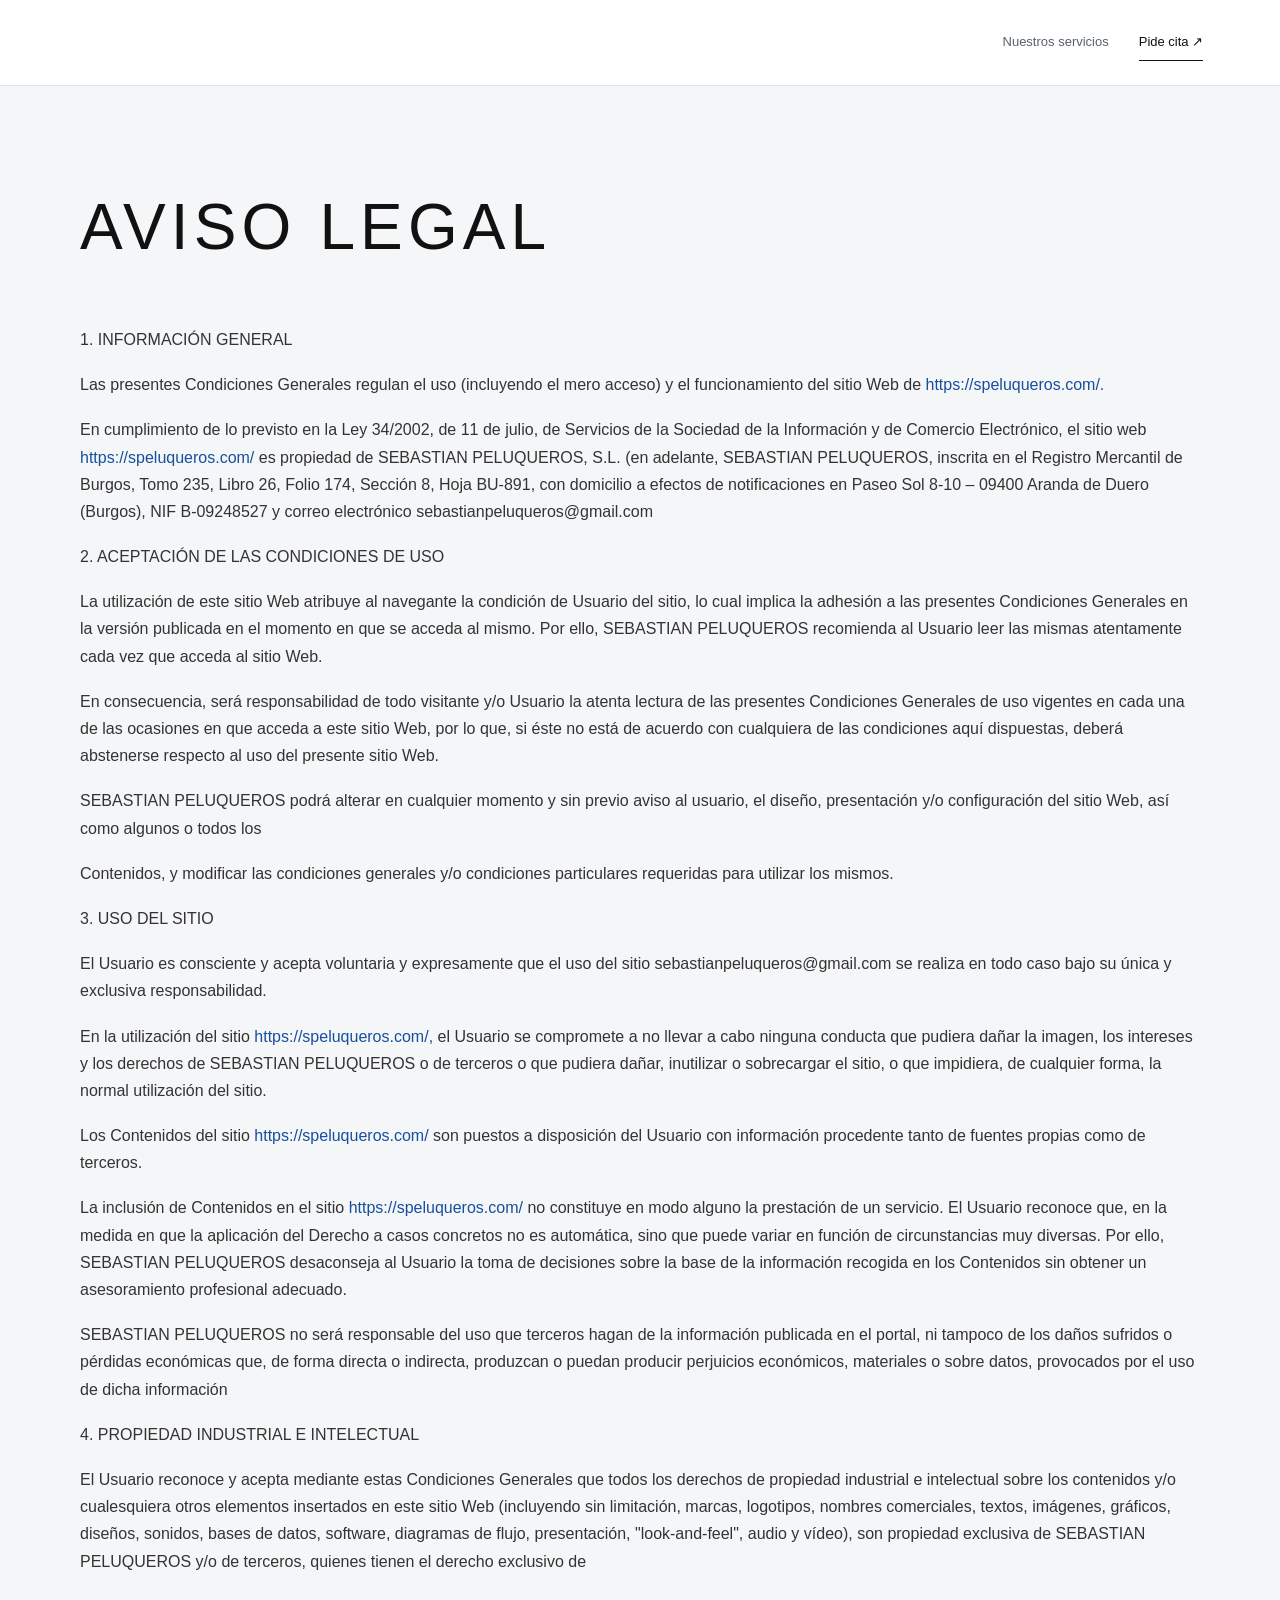
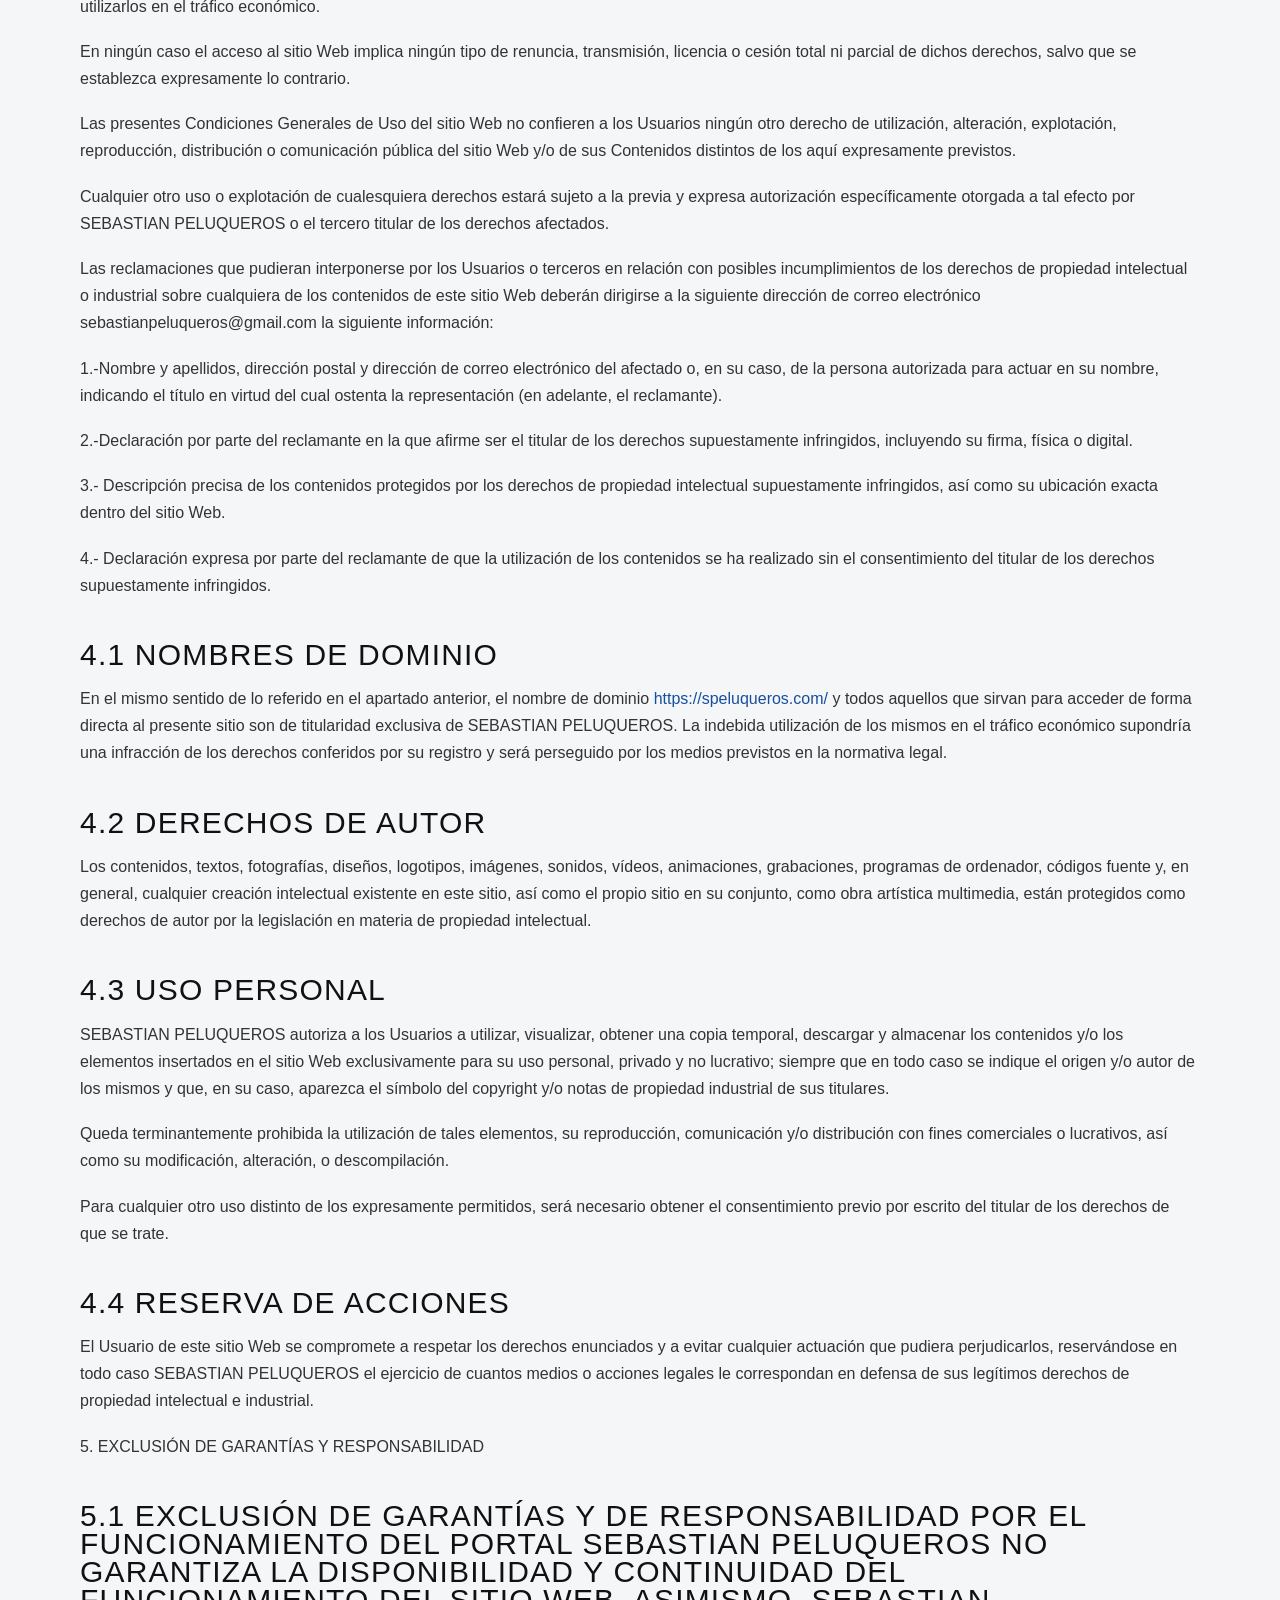
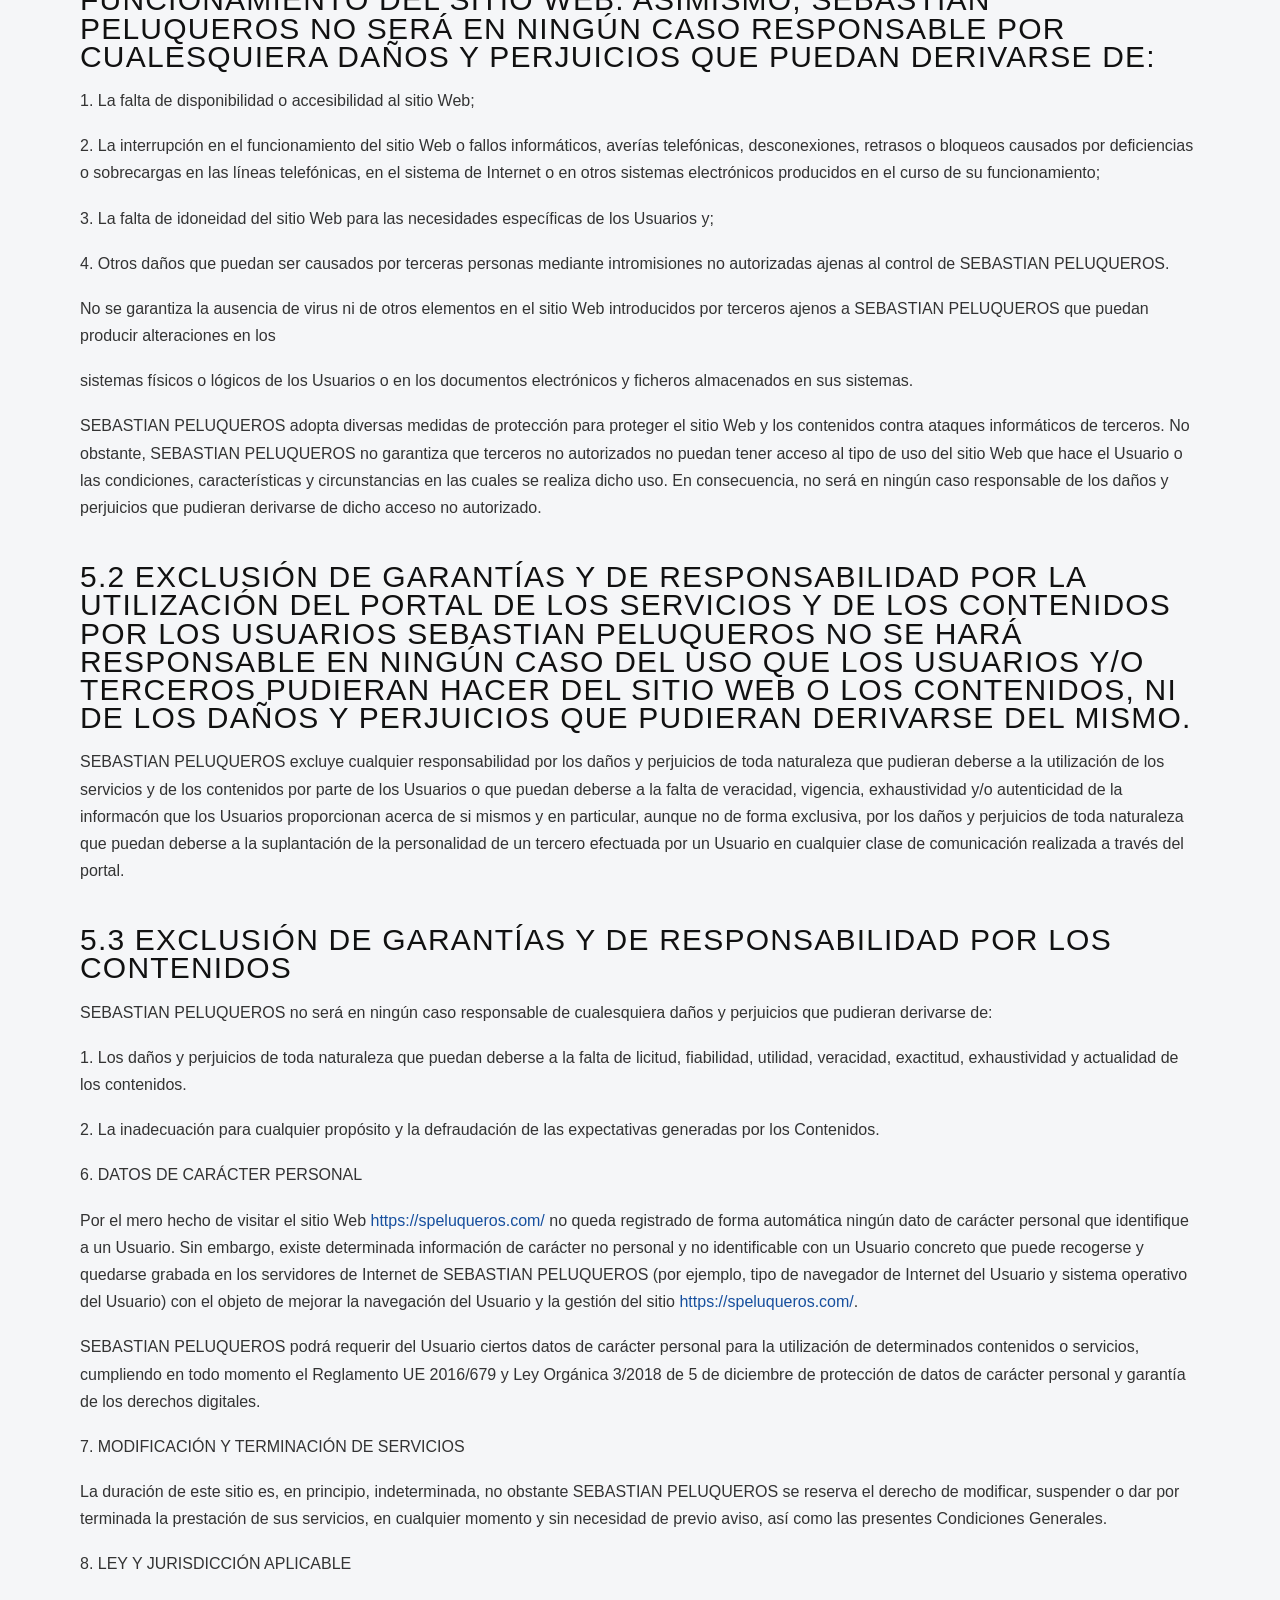
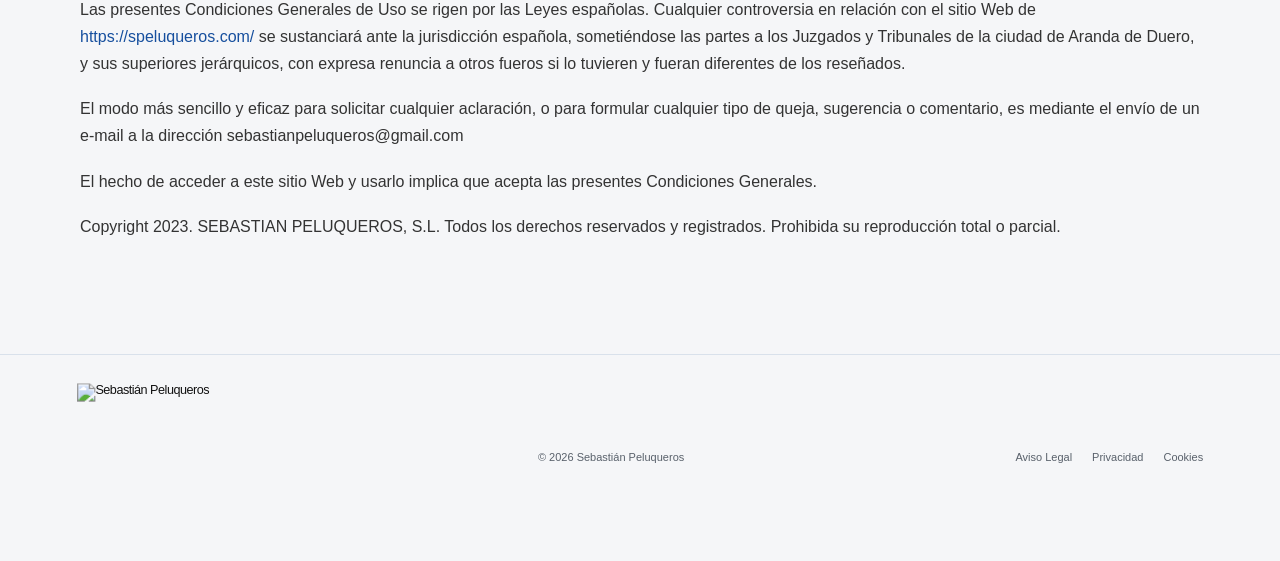
==== commit 363a2ce1: "Actualizar dominio en textos legales" ====
--- a/aviso-legal.html
+++ b/aviso-legal.html
@@ -4,7 +4,7 @@
   <meta charset="UTF-8">
   <meta name="viewport" content="width=device-width, initial-scale=1.0">
   <title>Aviso Legal | Sebastián Peluqueros</title>
-  <link rel="stylesheet" href="styles.css?v=20260723-19-15">
+  <link rel="stylesheet" href="styles.css?v=20260723-23">
 </head>
 <body>
 <header class="site-header">
@@ -16,15 +16,15 @@
     </nav>
   </header>
 <main class="legal-page"><div class="policy-content"><h1>Aviso Legal</h1>
-<p>1. INFORMACIÓN GENERAL</p><p>Las presentes Condiciones Generales regulan el uso (incluyendo el mero acceso) y el funcionamiento del sitio Web de <a href="https://www.sebastianpeluqueria.es/." target="_blank" rel="noopener">https://www.sebastianpeluqueria.es/.</a></p><p>En cumplimiento de lo previsto en la Ley 34/2002, de 11 de julio, de Servicios de la Sociedad de la Información y de Comercio Electrónico, el sitio web <a href="https://www.sebastianpeluqueria.es/" target="_blank" rel="noopener"><a href="https://www.sebastianpeluqueria.es/" target="_blank" rel="noopener">https://www.sebastianpeluqueria.es/</a></a> es propiedad de SEBASTIAN PELUQUEROS, S.L. (en adelante, SEBASTIAN PELUQUEROS, inscrita en el Registro Mercantil de Burgos, Tomo 235, Libro 26, Folio 174, Sección 8, Hoja BU-891, con domicilio a efectos de notificaciones en Paseo Sol 8-10 – 09400 Aranda de Duero (Burgos), NIF B-09248527 y correo electrónico sebastianpeluqueros@gmail.com</p>
+<p>1. INFORMACIÓN GENERAL</p><p>Las presentes Condiciones Generales regulan el uso (incluyendo el mero acceso) y el funcionamiento del sitio Web de <a href="https://speluqueros.com/." target="_blank" rel="noopener">https://speluqueros.com/.</a></p><p>En cumplimiento de lo previsto en la Ley 34/2002, de 11 de julio, de Servicios de la Sociedad de la Información y de Comercio Electrónico, el sitio web <a href="https://speluqueros.com/" target="_blank" rel="noopener"><a href="https://speluqueros.com/" target="_blank" rel="noopener">https://speluqueros.com/</a></a> es propiedad de SEBASTIAN PELUQUEROS, S.L. (en adelante, SEBASTIAN PELUQUEROS, inscrita en el Registro Mercantil de Burgos, Tomo 235, Libro 26, Folio 174, Sección 8, Hoja BU-891, con domicilio a efectos de notificaciones en Paseo Sol 8-10 – 09400 Aranda de Duero (Burgos), NIF B-09248527 y correo electrónico sebastianpeluqueros@gmail.com</p>
 <p>2. ACEPTACIÓN DE LAS CONDICIONES DE USO</p><p>La utilización de este sitio Web atribuye al navegante la condición de Usuario del sitio, lo cual implica la adhesión a las presentes Condiciones Generales en la versión publicada en el momento en que se acceda al mismo. Por ello, SEBASTIAN PELUQUEROS recomienda al Usuario leer las mismas atentamente cada vez que acceda al sitio Web.</p><p>En consecuencia, será responsabilidad de todo visitante y/o Usuario la atenta lectura de las presentes Condiciones Generales de uso vigentes en cada una de las ocasiones en que acceda a este sitio Web, por lo que, si éste no está de acuerdo con cualquiera de las condiciones aquí dispuestas, deberá abstenerse respecto al uso del presente sitio Web.</p><p>SEBASTIAN PELUQUEROS podrá alterar en cualquier momento y sin previo aviso al usuario, el diseño, presentación y/o configuración del sitio Web, así como algunos o todos los</p><p>Contenidos, y modificar las condiciones generales y/o condiciones particulares requeridas para utilizar los mismos.</p>
 <p>3. USO DEL SITIO</p>
-<p>El Usuario es consciente y acepta voluntaria y expresamente que el uso del sitio sebastianpeluqueros@gmail.com se realiza en todo caso bajo su única y exclusiva responsabilidad.</p><p>En la utilización del sitio <a href="https://www.sebastianpeluqueria.es/," target="_blank" rel="noopener">https://www.sebastianpeluqueria.es/,</a> el Usuario se compromete a no llevar a cabo ninguna conducta que pudiera dañar la imagen, los intereses y los derechos de SEBASTIAN PELUQUEROS o de terceros o que pudiera dañar, inutilizar o sobrecargar el sitio, o que impidiera, de cualquier forma, la normal utilización del sitio.</p><p>Los Contenidos del sitio <a href="https://www.sebastianpeluqueria.es/" target="_blank" rel="noopener">https://www.sebastianpeluqueria.es/</a> son puestos a disposición del Usuario con información procedente tanto de fuentes propias como de terceros.</p><p>La inclusión de Contenidos en el sitio <a href="https://www.sebastianpeluqueria.es/" target="_blank" rel="noopener">https://www.sebastianpeluqueria.es/</a> no constituye en modo alguno la prestación de un servicio. El Usuario reconoce que, en la medida en que la aplicación del Derecho a casos concretos no es automática, sino que puede variar en función de circunstancias muy diversas. Por ello, SEBASTIAN PELUQUEROS desaconseja al  Usuario la toma de decisiones sobre la base de la información recogida en los Contenidos sin obtener un asesoramiento profesional adecuado.</p><p>SEBASTIAN PELUQUEROS no será responsable del uso que terceros hagan de la información publicada en el portal, ni tampoco de los daños sufridos o pérdidas económicas que, de forma directa o indirecta, produzcan o puedan producir perjuicios económicos, materiales o sobre datos, provocados por el uso de dicha información</p><p>4. PROPIEDAD INDUSTRIAL E INTELECTUAL</p><p>El Usuario reconoce y acepta mediante estas Condiciones Generales que todos los derechos de propiedad industrial e intelectual sobre los contenidos y/o cualesquiera otros elementos insertados en este sitio Web (incluyendo sin limitación, marcas, logotipos, nombres comerciales, textos, imágenes, gráficos, diseños, sonidos, bases de datos, software, diagramas de flujo, presentación, &quot;look-and-feel&quot;, audio y vídeo), son propiedad exclusiva de SEBASTIAN PELUQUEROS y/o de terceros, quienes tienen el derecho exclusivo de</p><p>utilizarlos en el tráfico económico.</p>
+<p>El Usuario es consciente y acepta voluntaria y expresamente que el uso del sitio sebastianpeluqueros@gmail.com se realiza en todo caso bajo su única y exclusiva responsabilidad.</p><p>En la utilización del sitio <a href="https://speluqueros.com/," target="_blank" rel="noopener">https://speluqueros.com/,</a> el Usuario se compromete a no llevar a cabo ninguna conducta que pudiera dañar la imagen, los intereses y los derechos de SEBASTIAN PELUQUEROS o de terceros o que pudiera dañar, inutilizar o sobrecargar el sitio, o que impidiera, de cualquier forma, la normal utilización del sitio.</p><p>Los Contenidos del sitio <a href="https://speluqueros.com/" target="_blank" rel="noopener">https://speluqueros.com/</a> son puestos a disposición del Usuario con información procedente tanto de fuentes propias como de terceros.</p><p>La inclusión de Contenidos en el sitio <a href="https://speluqueros.com/" target="_blank" rel="noopener">https://speluqueros.com/</a> no constituye en modo alguno la prestación de un servicio. El Usuario reconoce que, en la medida en que la aplicación del Derecho a casos concretos no es automática, sino que puede variar en función de circunstancias muy diversas. Por ello, SEBASTIAN PELUQUEROS desaconseja al  Usuario la toma de decisiones sobre la base de la información recogida en los Contenidos sin obtener un asesoramiento profesional adecuado.</p><p>SEBASTIAN PELUQUEROS no será responsable del uso que terceros hagan de la información publicada en el portal, ni tampoco de los daños sufridos o pérdidas económicas que, de forma directa o indirecta, produzcan o puedan producir perjuicios económicos, materiales o sobre datos, provocados por el uso de dicha información</p><p>4. PROPIEDAD INDUSTRIAL E INTELECTUAL</p><p>El Usuario reconoce y acepta mediante estas Condiciones Generales que todos los derechos de propiedad industrial e intelectual sobre los contenidos y/o cualesquiera otros elementos insertados en este sitio Web (incluyendo sin limitación, marcas, logotipos, nombres comerciales, textos, imágenes, gráficos, diseños, sonidos, bases de datos, software, diagramas de flujo, presentación, &quot;look-and-feel&quot;, audio y vídeo), son propiedad exclusiva de SEBASTIAN PELUQUEROS y/o de terceros, quienes tienen el derecho exclusivo de</p><p>utilizarlos en el tráfico económico.</p>
 <p>En ningún caso el acceso al sitio Web implica ningún tipo de renuncia, transmisión, licencia o cesión total ni parcial de dichos derechos, salvo que se establezca expresamente lo contrario.</p>
 <p>Las presentes Condiciones Generales de Uso del sitio Web no confieren a los Usuarios ningún otro derecho de utilización, alteración, explotación, reproducción, distribución o comunicación pública del sitio Web y/o de sus Contenidos distintos de los aquí expresamente previstos.</p><p>Cualquier otro uso o explotación de cualesquiera derechos estará sujeto a la previa y expresa autorización específicamente otorgada a tal efecto por SEBASTIAN PELUQUEROS o el tercero titular de los derechos afectados.</p>
 <p>Las reclamaciones que pudieran interponerse por los Usuarios o terceros en relación con posibles incumplimientos de los derechos de propiedad intelectual o industrial sobre cualquiera de los contenidos de este sitio Web deberán dirigirse a la siguiente dirección de correo electrónico sebastianpeluqueros@gmail.com la siguiente información:</p><p>1.-Nombre y apellidos, dirección postal y dirección de correo electrónico del afectado o, en su caso, de la persona autorizada para actuar en su nombre, indicando el título en virtud del cual ostenta la representación (en adelante, el reclamante).</p><p>2.-Declaración por parte del reclamante en la que afirme ser el titular de los derechos supuestamente infringidos, incluyendo su firma, física o digital.</p><p>3.- Descripción precisa de los contenidos protegidos por los derechos de propiedad intelectual supuestamente infringidos, así como su ubicación exacta dentro del sitio Web.</p><p>4.- Declaración expresa por parte del reclamante de que la utilización de los contenidos se ha realizado sin el consentimiento del titular de los derechos supuestamente infringidos.</p>
 <h2>4.1 Nombres de dominio</h2>
-<p>En el mismo sentido de lo referido en el apartado anterior, el nombre de dominio <a href="https://www.sebastianpeluqueria.es/" target="_blank" rel="noopener">https://www.sebastianpeluqueria.es/</a> y todos aquellos que sirvan para acceder de forma directa al presente sitio son de titularidad exclusiva de SEBASTIAN PELUQUEROS. La indebida utilización de los mismos en el tráfico económico supondría una infracción de los derechos conferidos por su registro y será perseguido por los medios previstos en la normativa legal.</p>
+<p>En el mismo sentido de lo referido en el apartado anterior, el nombre de dominio <a href="https://speluqueros.com/" target="_blank" rel="noopener">https://speluqueros.com/</a> y todos aquellos que sirvan para acceder de forma directa al presente sitio son de titularidad exclusiva de SEBASTIAN PELUQUEROS. La indebida utilización de los mismos en el tráfico económico supondría una infracción de los derechos conferidos por su registro y será perseguido por los medios previstos en la normativa legal.</p>
 <h2>4.2 Derechos de Autor</h2>
 <p>Los contenidos, textos, fotografías, diseños, logotipos, imágenes, sonidos, vídeos, animaciones, grabaciones, programas de ordenador, códigos fuente y, en general, cualquier creación intelectual existente en este sitio, así como el propio sitio en su conjunto, como obra artística multimedia, están protegidos como derechos de autor por la legislación en materia de propiedad intelectual.</p>
 <h2>4.3 Uso personal</h2>
@@ -39,12 +39,12 @@
 <p>SEBASTIAN PELUQUEROS excluye cualquier responsabilidad por los daños y perjuicios de toda naturaleza que pudieran deberse a la utilización de los servicios y de los contenidos por parte de los Usuarios o que puedan deberse a la falta de veracidad, vigencia, exhaustividad y/o autenticidad de la informacón que los Usuarios proporcionan acerca de si mismos y en particular, aunque no de forma exclusiva, por los daños y perjuicios de toda naturaleza que  puedan deberse a la suplantación de la personalidad de un tercero efectuada por un Usuario en cualquier clase de comunicación realizada a través del portal.</p>
 <h2>5.3 Exclusión de garantías y de responsabilidad por los Contenidos</h2>
 <p>SEBASTIAN PELUQUEROS no será en ningún caso responsable de cualesquiera daños y perjuicios que pudieran derivarse de:</p><p>1. Los daños y perjuicios de toda naturaleza que puedan deberse a la falta de licitud, fiabilidad, utilidad, veracidad, exactitud, exhaustividad y actualidad de los contenidos.</p><p>2. La inadecuación para cualquier propósito y la defraudación de las expectativas generadas por los Contenidos.</p>
-<p>6. DATOS DE CARÁCTER PERSONAL</p><p>Por el mero hecho de visitar el sitio Web <a href="https://www.sebastianpeluqueria.es/" target="_blank" rel="noopener">https://www.sebastianpeluqueria.es/</a> no queda registrado de forma automática ningún dato de carácter personal que identifique a un Usuario. Sin embargo, existe determinada información de carácter no personal y no identificable con un Usuario concreto que puede recogerse y quedarse grabada en los servidores de Internet de SEBASTIAN PELUQUEROS (por ejemplo, tipo de navegador de Internet del Usuario y sistema operativo del Usuario) con el objeto de mejorar la navegación del Usuario y la gestión del sitio <a href="https://www.sebastianpeluqueria.es/" target="_blank" rel="noopener"><a href="https://www.sebastianpeluqueria.es/" target="_blank" rel="noopener">https://www.sebastianpeluqueria.es/</a></a>.</p>
+<p>6. DATOS DE CARÁCTER PERSONAL</p><p>Por el mero hecho de visitar el sitio Web <a href="https://speluqueros.com/" target="_blank" rel="noopener">https://speluqueros.com/</a> no queda registrado de forma automática ningún dato de carácter personal que identifique a un Usuario. Sin embargo, existe determinada información de carácter no personal y no identificable con un Usuario concreto que puede recogerse y quedarse grabada en los servidores de Internet de SEBASTIAN PELUQUEROS (por ejemplo, tipo de navegador de Internet del Usuario y sistema operativo del Usuario) con el objeto de mejorar la navegación del Usuario y la gestión del sitio <a href="https://speluqueros.com/" target="_blank" rel="noopener"><a href="https://speluqueros.com/" target="_blank" rel="noopener">https://speluqueros.com/</a></a>.</p>
 <p>SEBASTIAN PELUQUEROS podrá requerir del Usuario ciertos datos de carácter personal para la utilización de determinados contenidos o servicios, cumpliendo en todo momento el Reglamento UE 2016/679 y Ley Orgánica 3/2018 de 5 de diciembre de protección de datos de carácter personal y garantía de los derechos digitales.</p>
 <p>7. MODIFICACIÓN Y TERMINACIÓN DE SERVICIOS</p>
 <p>La duración de este sitio es, en principio, indeterminada, no obstante SEBASTIAN PELUQUEROS se reserva el derecho de modificar, suspender o dar por terminada la prestación de sus servicios, en cualquier momento y sin necesidad de previo aviso, así como las presentes Condiciones Generales.</p>
 <p>8. LEY Y JURISDICCIÓN APLICABLE</p>
-<p>Las presentes Condiciones Generales de Uso se rigen por las Leyes españolas. Cualquier controversia en relación con el sitio Web de <a href="https://www.sebastianpeluqueria.es/" target="_blank" rel="noopener">https://www.sebastianpeluqueria.es/</a> se sustanciará ante la jurisdicción española, sometiéndose las partes a los Juzgados y Tribunales de la ciudad de Aranda de Duero, y sus superiores jerárquicos, con expresa renuncia a otros fueros si lo tuvieren y fueran diferentes de los reseñados.</p>
+<p>Las presentes Condiciones Generales de Uso se rigen por las Leyes españolas. Cualquier controversia en relación con el sitio Web de <a href="https://speluqueros.com/" target="_blank" rel="noopener">https://speluqueros.com/</a> se sustanciará ante la jurisdicción española, sometiéndose las partes a los Juzgados y Tribunales de la ciudad de Aranda de Duero, y sus superiores jerárquicos, con expresa renuncia a otros fueros si lo tuvieren y fueran diferentes de los reseñados.</p>
 <p>El modo más sencillo y eficaz para solicitar cualquier aclaración, o para formular cualquier tipo de queja, sugerencia o comentario, es mediante el envío de un e-mail a la dirección sebastianpeluqueros@gmail.com</p>
 <p>El hecho de acceder a este sitio Web y usarlo implica que acepta las presentes Condiciones Generales.</p><p>Copyright 2023. SEBASTIAN PELUQUEROS, S.L. Todos los derechos reservados y registrados. Prohibida su reproducción total o parcial.</p></div></main>
 <footer><a class="brand brand-logo footer-brand" href="index.html#inicio"><img class="footer-icon" src="https://raw.githubusercontent.com/juanarnaizlafuente/speluqueros-web/main/sebastian-peluqueros-logo.svg" alt="Sebastián Peluqueros"></a><p>© 2026 Sebastián Peluqueros</p><div><a href="aviso-legal.html">Aviso Legal</a><a href="privacidad.html">Privacidad</a><a href="cookies.html">Cookies</a></div></footer>
--- a/styles.css
+++ b/styles.css
@@ -973,3 +973,91 @@
     font-size: 13px !important;
   }
 }
+
+
+/* Ajuste final del logotipo en el encabezado móvil */
+@media (max-width: 760px) {
+  .site-header .brand-logo {
+    width: min(68vw, 240px) !important;
+    height: 48px !important;
+    overflow: hidden !important;
+    flex: 0 1 auto;
+  }
+
+  .site-header .brand-logo img {
+    width: 240px !important;
+    max-width: none !important;
+    height: 48px !important;
+    transform: scale(2.35) !important;
+    transform-origin: left center !important;
+    object-fit: contain;
+    object-position: left center;
+  }
+}
+
+@media (max-width: 360px) {
+  .site-header .brand-logo {
+    width: 210px !important;
+  }
+
+  .site-header .brand-logo img {
+    width: 210px !important;
+    transform: scale(2.15) !important;
+  }
+}
+
+
+/* Logotipo móvil: segundo ajuste de tamaño */
+@media (max-width: 760px) {
+  .site-header .brand-logo img {
+    transform: scale(2.8) !important;
+  }
+}
+@media (max-width: 360px) {
+  .site-header .brand-logo img {
+    transform: scale(2.55) !important;
+  }
+}
+
+
+/* Ajuste visual global: precios integrados en el fondo plateado */
+.price-grid {
+  background: transparent !important;
+  gap: 0 !important;
+}
+.price-grid article,
+.price-grid article:nth-child(n) {
+  background: transparent !important;
+}
+.price-grid article + article {
+  border-left: 1px solid transparent !important;
+}
+
+/* Categorías de servicios con la tipografía de títulos acordada */
+.category-card strong {
+  font-family: 'Josefin Sans', sans-serif !important;
+  font-weight: 400 !important;
+  font-style: normal !important;
+  text-transform: uppercase !important;
+  letter-spacing: .08em !important;
+  line-height: 1.08 !important;
+}
+
+
+/* Títulos principales de cada bloque de precios: solo estos tres */
+.price-section-title {
+  font-family: 'Josefin Sans', sans-serif !important;
+  font-weight: 400 !important;
+  font-style: normal !important;
+  text-transform: uppercase !important;
+  letter-spacing: .08em !important;
+  line-height: 1.08 !important;
+  color: #111 !important;
+  font-size: clamp(30px, 4.3vw, 58px) !important;
+}
+@media (max-width: 760px) {
+  .price-section-title {
+    font-size: clamp(26px, 8vw, 40px) !important;
+    letter-spacing: .06em !important;
+  }
+}
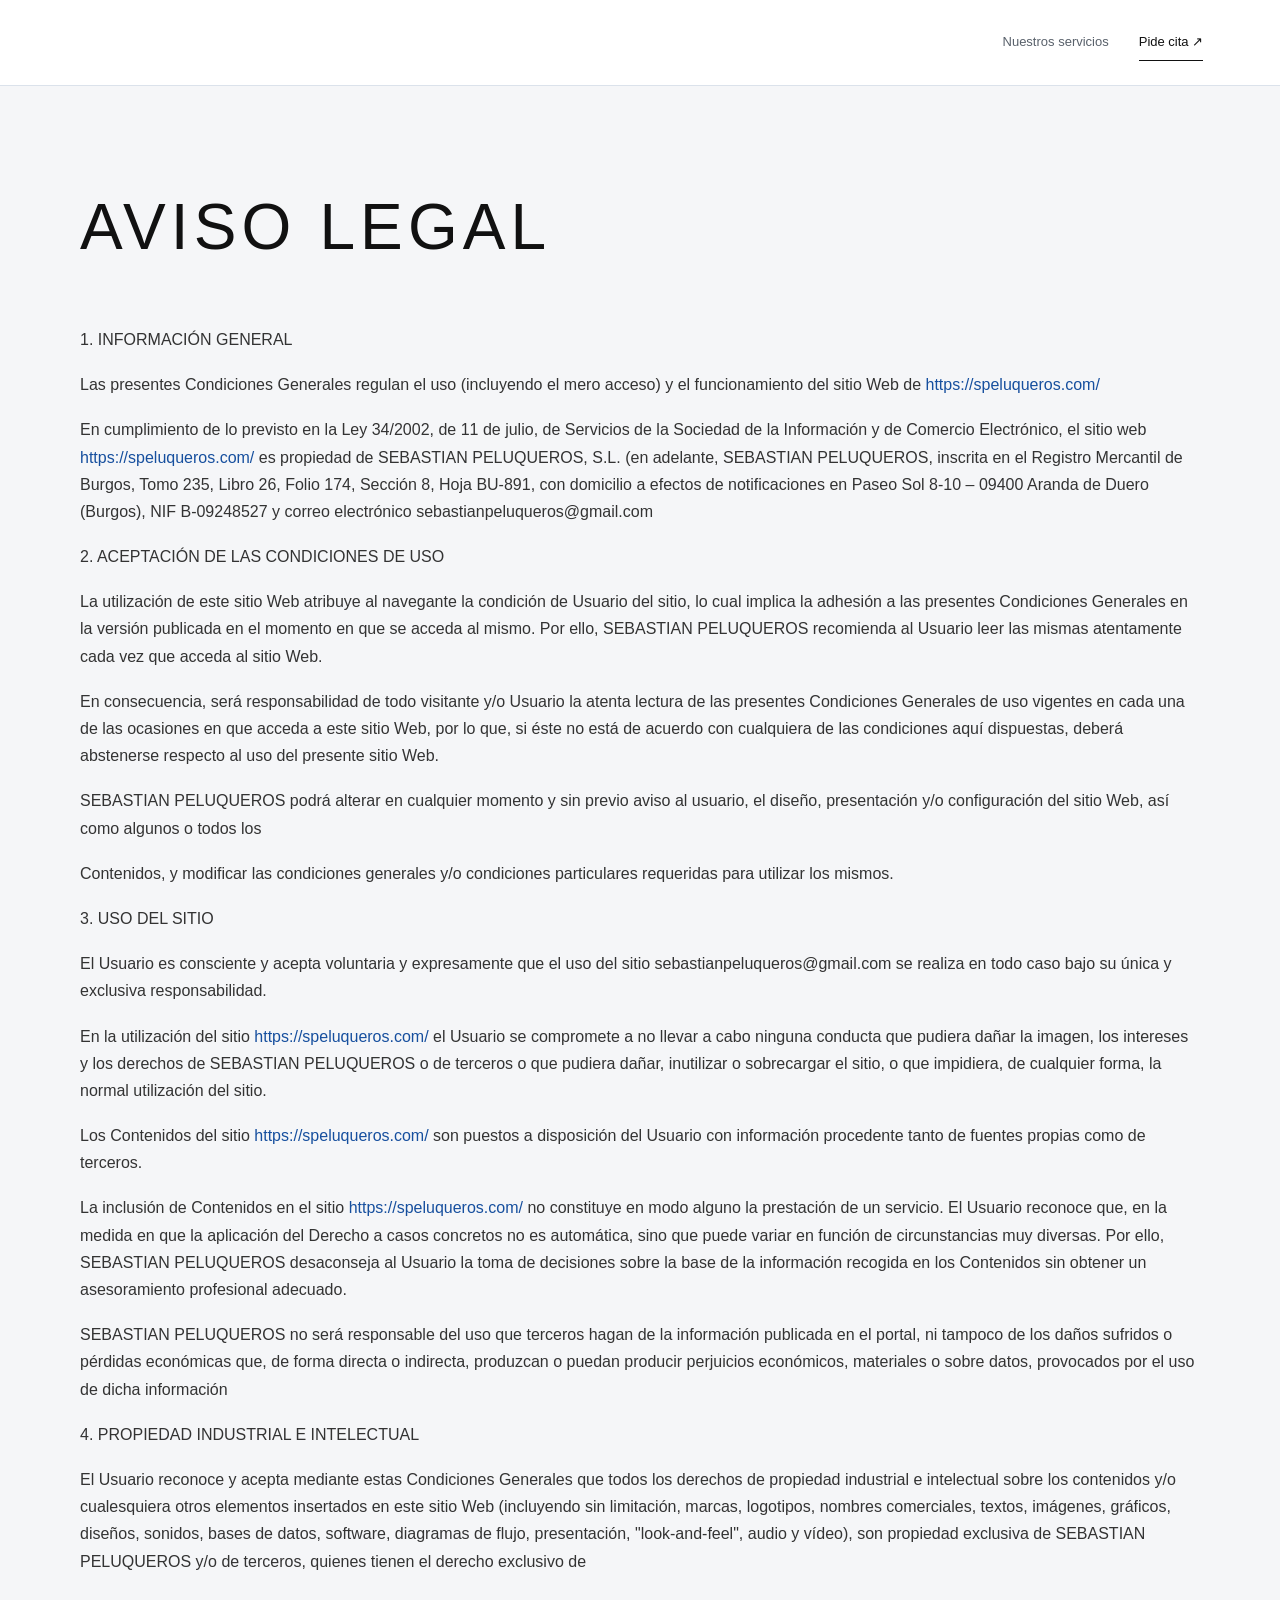
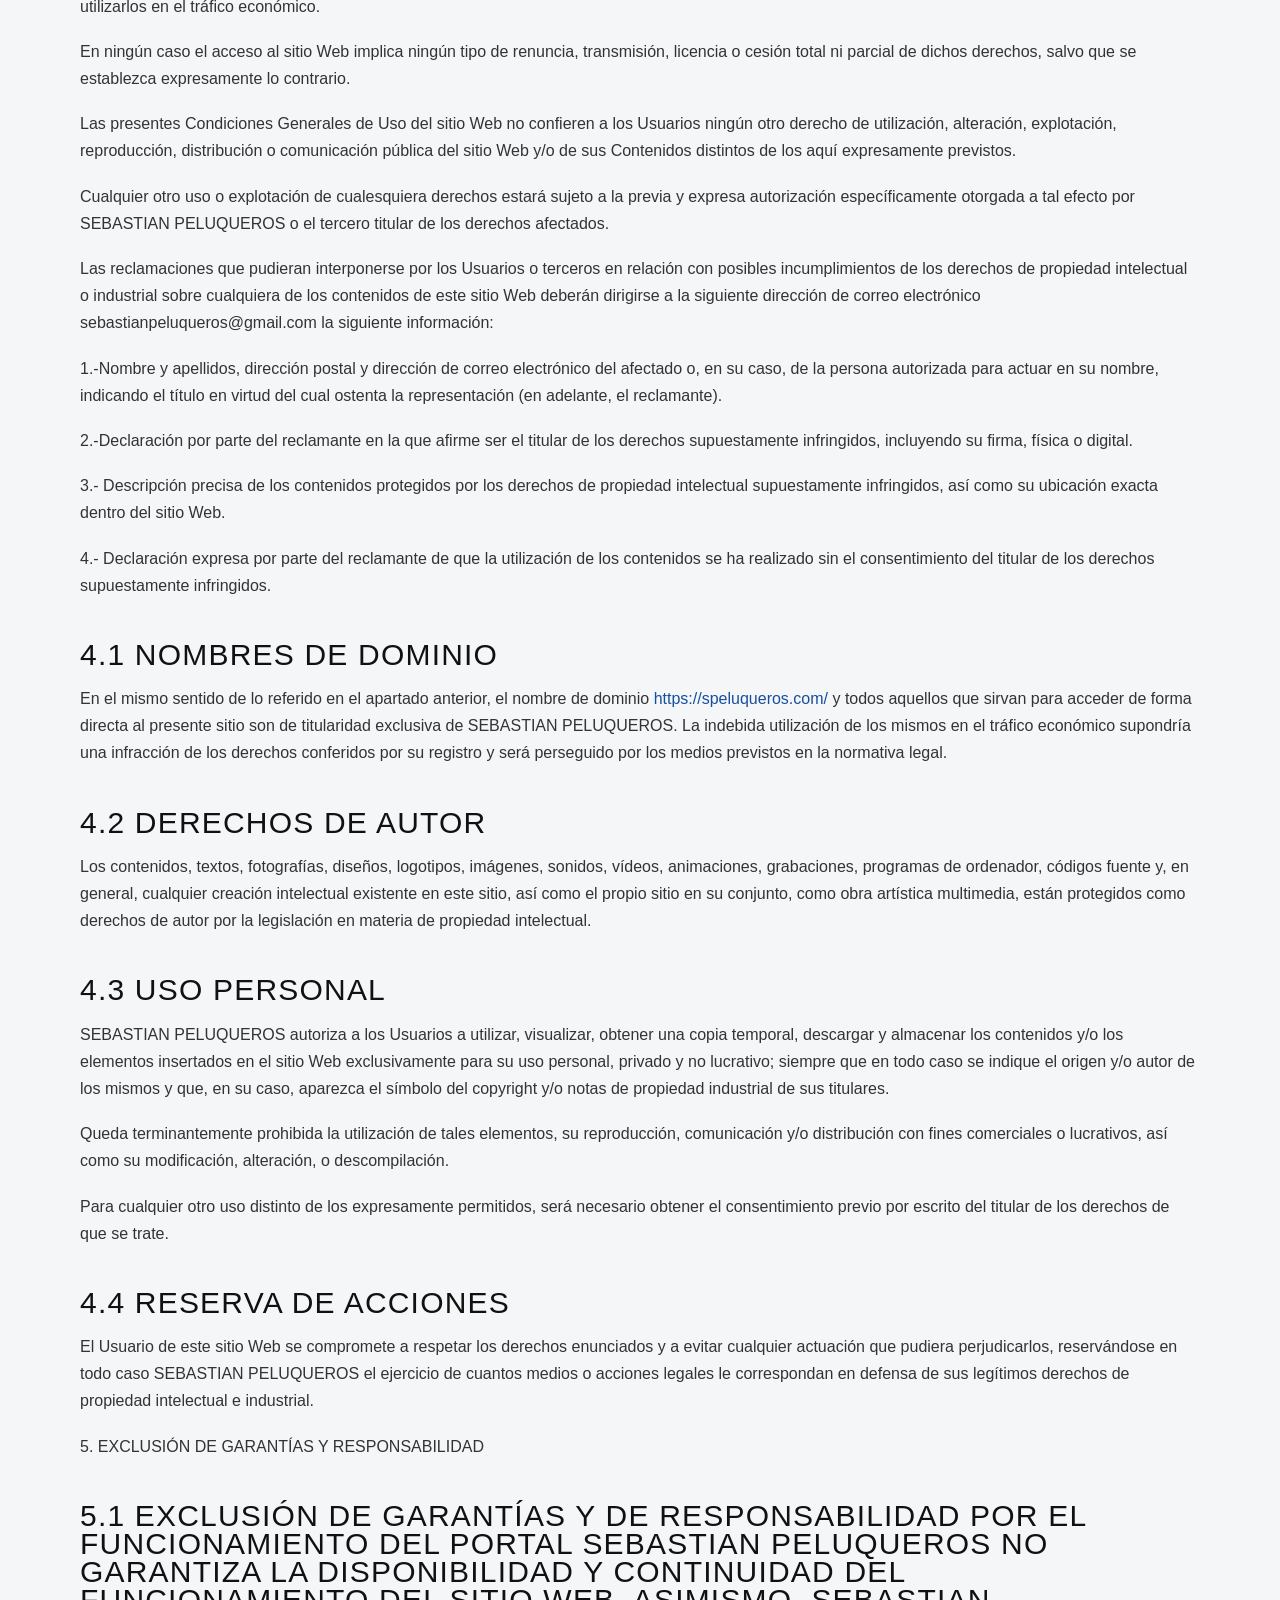
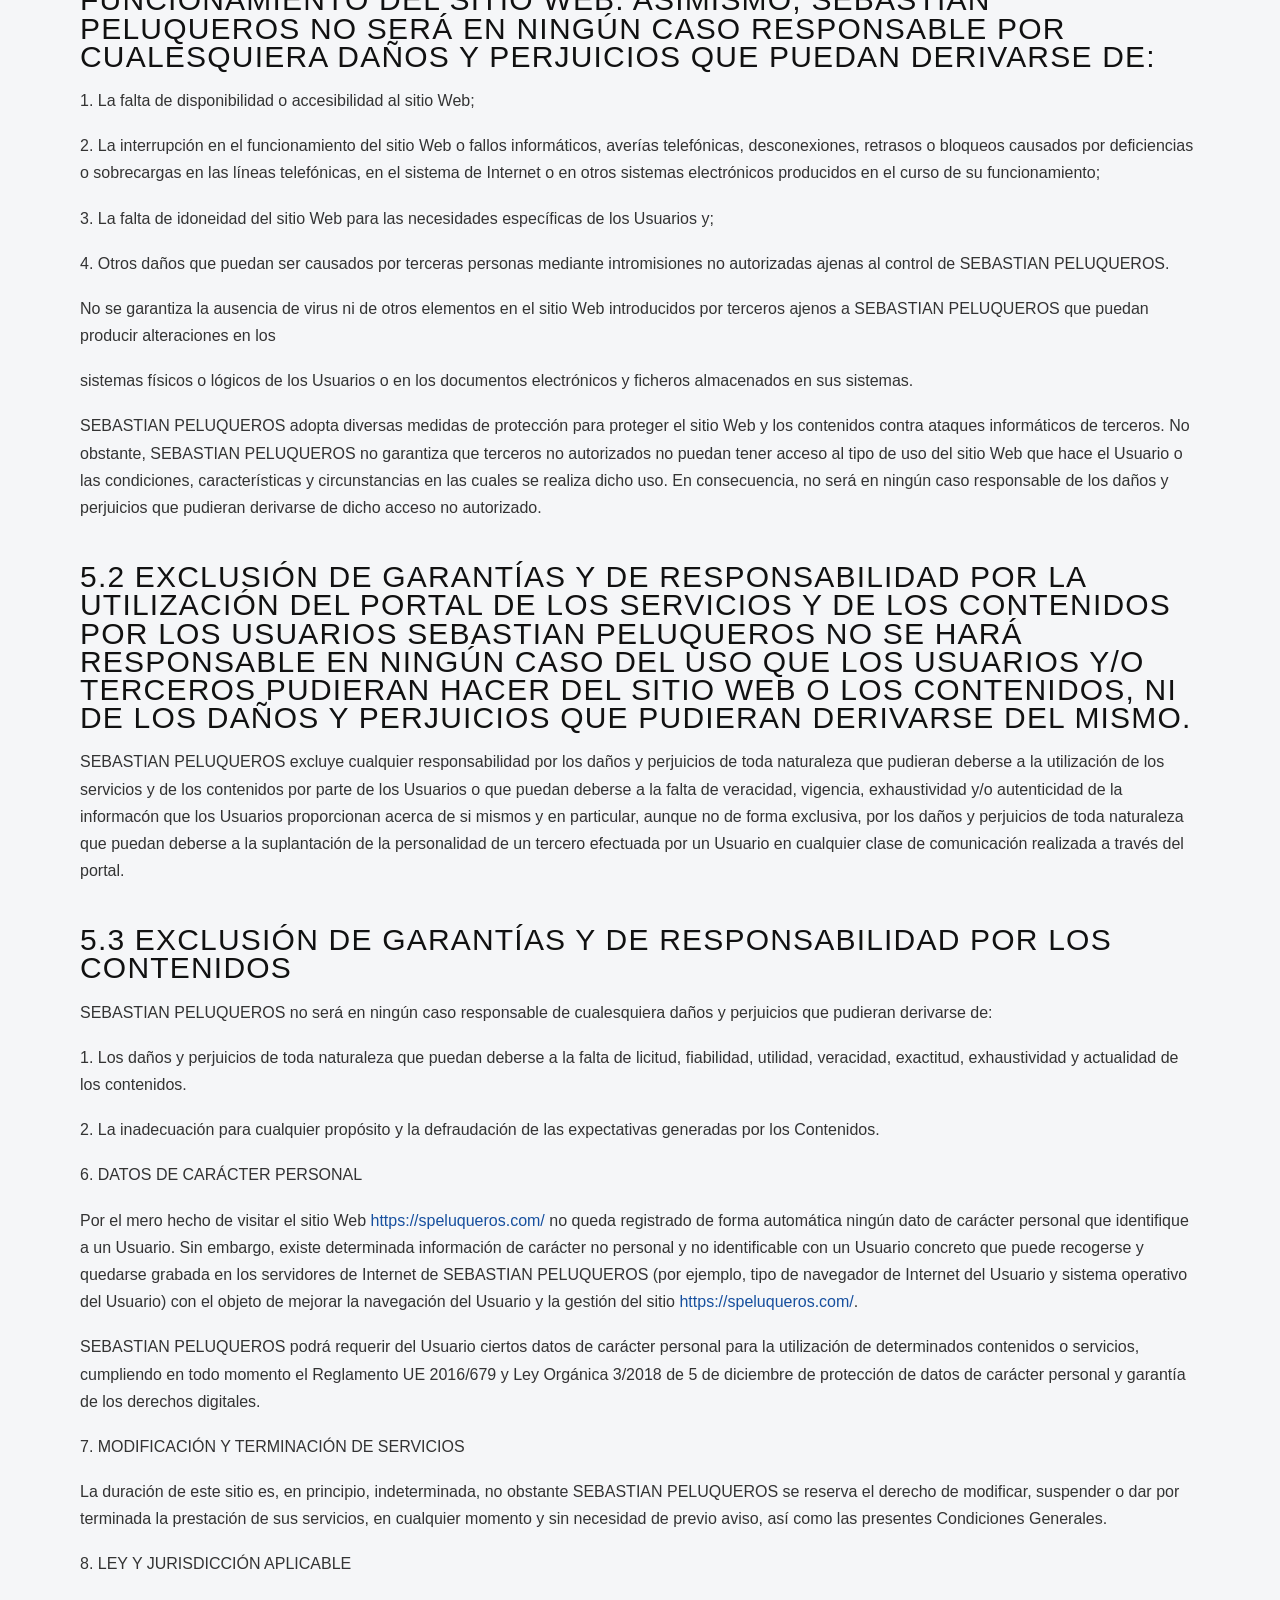
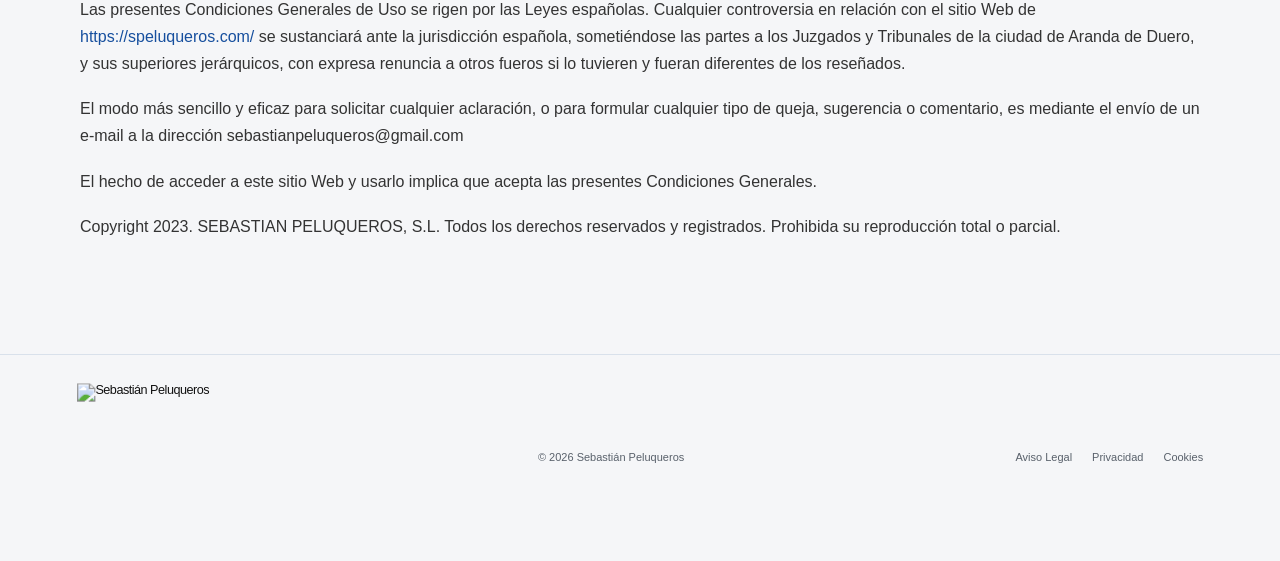
==== commit c0ad09e2: "Corregir enlaces del dominio nuevo en aviso legal" ====
--- a/aviso-legal.html
+++ b/aviso-legal.html
@@ -16,10 +16,10 @@
     </nav>
   </header>
 <main class="legal-page"><div class="policy-content"><h1>Aviso Legal</h1>
-<p>1. INFORMACIÓN GENERAL</p><p>Las presentes Condiciones Generales regulan el uso (incluyendo el mero acceso) y el funcionamiento del sitio Web de <a href="https://speluqueros.com/." target="_blank" rel="noopener">https://speluqueros.com/.</a></p><p>En cumplimiento de lo previsto en la Ley 34/2002, de 11 de julio, de Servicios de la Sociedad de la Información y de Comercio Electrónico, el sitio web <a href="https://speluqueros.com/" target="_blank" rel="noopener"><a href="https://speluqueros.com/" target="_blank" rel="noopener">https://speluqueros.com/</a></a> es propiedad de SEBASTIAN PELUQUEROS, S.L. (en adelante, SEBASTIAN PELUQUEROS, inscrita en el Registro Mercantil de Burgos, Tomo 235, Libro 26, Folio 174, Sección 8, Hoja BU-891, con domicilio a efectos de notificaciones en Paseo Sol 8-10 – 09400 Aranda de Duero (Burgos), NIF B-09248527 y correo electrónico sebastianpeluqueros@gmail.com</p>
+<p>1. INFORMACIÓN GENERAL</p><p>Las presentes Condiciones Generales regulan el uso (incluyendo el mero acceso) y el funcionamiento del sitio Web de <a href="https://speluqueros.com/" target="_blank" rel="noopener">https://speluqueros.com/</a></p><p>En cumplimiento de lo previsto en la Ley 34/2002, de 11 de julio, de Servicios de la Sociedad de la Información y de Comercio Electrónico, el sitio web <a href="https://speluqueros.com/" target="_blank" rel="noopener"><a href="https://speluqueros.com/" target="_blank" rel="noopener">https://speluqueros.com/</a></a> es propiedad de SEBASTIAN PELUQUEROS, S.L. (en adelante, SEBASTIAN PELUQUEROS, inscrita en el Registro Mercantil de Burgos, Tomo 235, Libro 26, Folio 174, Sección 8, Hoja BU-891, con domicilio a efectos de notificaciones en Paseo Sol 8-10 – 09400 Aranda de Duero (Burgos), NIF B-09248527 y correo electrónico sebastianpeluqueros@gmail.com</p>
 <p>2. ACEPTACIÓN DE LAS CONDICIONES DE USO</p><p>La utilización de este sitio Web atribuye al navegante la condición de Usuario del sitio, lo cual implica la adhesión a las presentes Condiciones Generales en la versión publicada en el momento en que se acceda al mismo. Por ello, SEBASTIAN PELUQUEROS recomienda al Usuario leer las mismas atentamente cada vez que acceda al sitio Web.</p><p>En consecuencia, será responsabilidad de todo visitante y/o Usuario la atenta lectura de las presentes Condiciones Generales de uso vigentes en cada una de las ocasiones en que acceda a este sitio Web, por lo que, si éste no está de acuerdo con cualquiera de las condiciones aquí dispuestas, deberá abstenerse respecto al uso del presente sitio Web.</p><p>SEBASTIAN PELUQUEROS podrá alterar en cualquier momento y sin previo aviso al usuario, el diseño, presentación y/o configuración del sitio Web, así como algunos o todos los</p><p>Contenidos, y modificar las condiciones generales y/o condiciones particulares requeridas para utilizar los mismos.</p>
 <p>3. USO DEL SITIO</p>
-<p>El Usuario es consciente y acepta voluntaria y expresamente que el uso del sitio sebastianpeluqueros@gmail.com se realiza en todo caso bajo su única y exclusiva responsabilidad.</p><p>En la utilización del sitio <a href="https://speluqueros.com/," target="_blank" rel="noopener">https://speluqueros.com/,</a> el Usuario se compromete a no llevar a cabo ninguna conducta que pudiera dañar la imagen, los intereses y los derechos de SEBASTIAN PELUQUEROS o de terceros o que pudiera dañar, inutilizar o sobrecargar el sitio, o que impidiera, de cualquier forma, la normal utilización del sitio.</p><p>Los Contenidos del sitio <a href="https://speluqueros.com/" target="_blank" rel="noopener">https://speluqueros.com/</a> son puestos a disposición del Usuario con información procedente tanto de fuentes propias como de terceros.</p><p>La inclusión de Contenidos en el sitio <a href="https://speluqueros.com/" target="_blank" rel="noopener">https://speluqueros.com/</a> no constituye en modo alguno la prestación de un servicio. El Usuario reconoce que, en la medida en que la aplicación del Derecho a casos concretos no es automática, sino que puede variar en función de circunstancias muy diversas. Por ello, SEBASTIAN PELUQUEROS desaconseja al  Usuario la toma de decisiones sobre la base de la información recogida en los Contenidos sin obtener un asesoramiento profesional adecuado.</p><p>SEBASTIAN PELUQUEROS no será responsable del uso que terceros hagan de la información publicada en el portal, ni tampoco de los daños sufridos o pérdidas económicas que, de forma directa o indirecta, produzcan o puedan producir perjuicios económicos, materiales o sobre datos, provocados por el uso de dicha información</p><p>4. PROPIEDAD INDUSTRIAL E INTELECTUAL</p><p>El Usuario reconoce y acepta mediante estas Condiciones Generales que todos los derechos de propiedad industrial e intelectual sobre los contenidos y/o cualesquiera otros elementos insertados en este sitio Web (incluyendo sin limitación, marcas, logotipos, nombres comerciales, textos, imágenes, gráficos, diseños, sonidos, bases de datos, software, diagramas de flujo, presentación, &quot;look-and-feel&quot;, audio y vídeo), son propiedad exclusiva de SEBASTIAN PELUQUEROS y/o de terceros, quienes tienen el derecho exclusivo de</p><p>utilizarlos en el tráfico económico.</p>
+<p>El Usuario es consciente y acepta voluntaria y expresamente que el uso del sitio sebastianpeluqueros@gmail.com se realiza en todo caso bajo su única y exclusiva responsabilidad.</p><p>En la utilización del sitio <a href="https://speluqueros.com/" target="_blank" rel="noopener">https://speluqueros.com/</a> el Usuario se compromete a no llevar a cabo ninguna conducta que pudiera dañar la imagen, los intereses y los derechos de SEBASTIAN PELUQUEROS o de terceros o que pudiera dañar, inutilizar o sobrecargar el sitio, o que impidiera, de cualquier forma, la normal utilización del sitio.</p><p>Los Contenidos del sitio <a href="https://speluqueros.com/" target="_blank" rel="noopener">https://speluqueros.com/</a> son puestos a disposición del Usuario con información procedente tanto de fuentes propias como de terceros.</p><p>La inclusión de Contenidos en el sitio <a href="https://speluqueros.com/" target="_blank" rel="noopener">https://speluqueros.com/</a> no constituye en modo alguno la prestación de un servicio. El Usuario reconoce que, en la medida en que la aplicación del Derecho a casos concretos no es automática, sino que puede variar en función de circunstancias muy diversas. Por ello, SEBASTIAN PELUQUEROS desaconseja al  Usuario la toma de decisiones sobre la base de la información recogida en los Contenidos sin obtener un asesoramiento profesional adecuado.</p><p>SEBASTIAN PELUQUEROS no será responsable del uso que terceros hagan de la información publicada en el portal, ni tampoco de los daños sufridos o pérdidas económicas que, de forma directa o indirecta, produzcan o puedan producir perjuicios económicos, materiales o sobre datos, provocados por el uso de dicha información</p><p>4. PROPIEDAD INDUSTRIAL E INTELECTUAL</p><p>El Usuario reconoce y acepta mediante estas Condiciones Generales que todos los derechos de propiedad industrial e intelectual sobre los contenidos y/o cualesquiera otros elementos insertados en este sitio Web (incluyendo sin limitación, marcas, logotipos, nombres comerciales, textos, imágenes, gráficos, diseños, sonidos, bases de datos, software, diagramas de flujo, presentación, &quot;look-and-feel&quot;, audio y vídeo), son propiedad exclusiva de SEBASTIAN PELUQUEROS y/o de terceros, quienes tienen el derecho exclusivo de</p><p>utilizarlos en el tráfico económico.</p>
 <p>En ningún caso el acceso al sitio Web implica ningún tipo de renuncia, transmisión, licencia o cesión total ni parcial de dichos derechos, salvo que se establezca expresamente lo contrario.</p>
 <p>Las presentes Condiciones Generales de Uso del sitio Web no confieren a los Usuarios ningún otro derecho de utilización, alteración, explotación, reproducción, distribución o comunicación pública del sitio Web y/o de sus Contenidos distintos de los aquí expresamente previstos.</p><p>Cualquier otro uso o explotación de cualesquiera derechos estará sujeto a la previa y expresa autorización específicamente otorgada a tal efecto por SEBASTIAN PELUQUEROS o el tercero titular de los derechos afectados.</p>
 <p>Las reclamaciones que pudieran interponerse por los Usuarios o terceros en relación con posibles incumplimientos de los derechos de propiedad intelectual o industrial sobre cualquiera de los contenidos de este sitio Web deberán dirigirse a la siguiente dirección de correo electrónico sebastianpeluqueros@gmail.com la siguiente información:</p><p>1.-Nombre y apellidos, dirección postal y dirección de correo electrónico del afectado o, en su caso, de la persona autorizada para actuar en su nombre, indicando el título en virtud del cual ostenta la representación (en adelante, el reclamante).</p><p>2.-Declaración por parte del reclamante en la que afirme ser el titular de los derechos supuestamente infringidos, incluyendo su firma, física o digital.</p><p>3.- Descripción precisa de los contenidos protegidos por los derechos de propiedad intelectual supuestamente infringidos, así como su ubicación exacta dentro del sitio Web.</p><p>4.- Declaración expresa por parte del reclamante de que la utilización de los contenidos se ha realizado sin el consentimiento del titular de los derechos supuestamente infringidos.</p>
